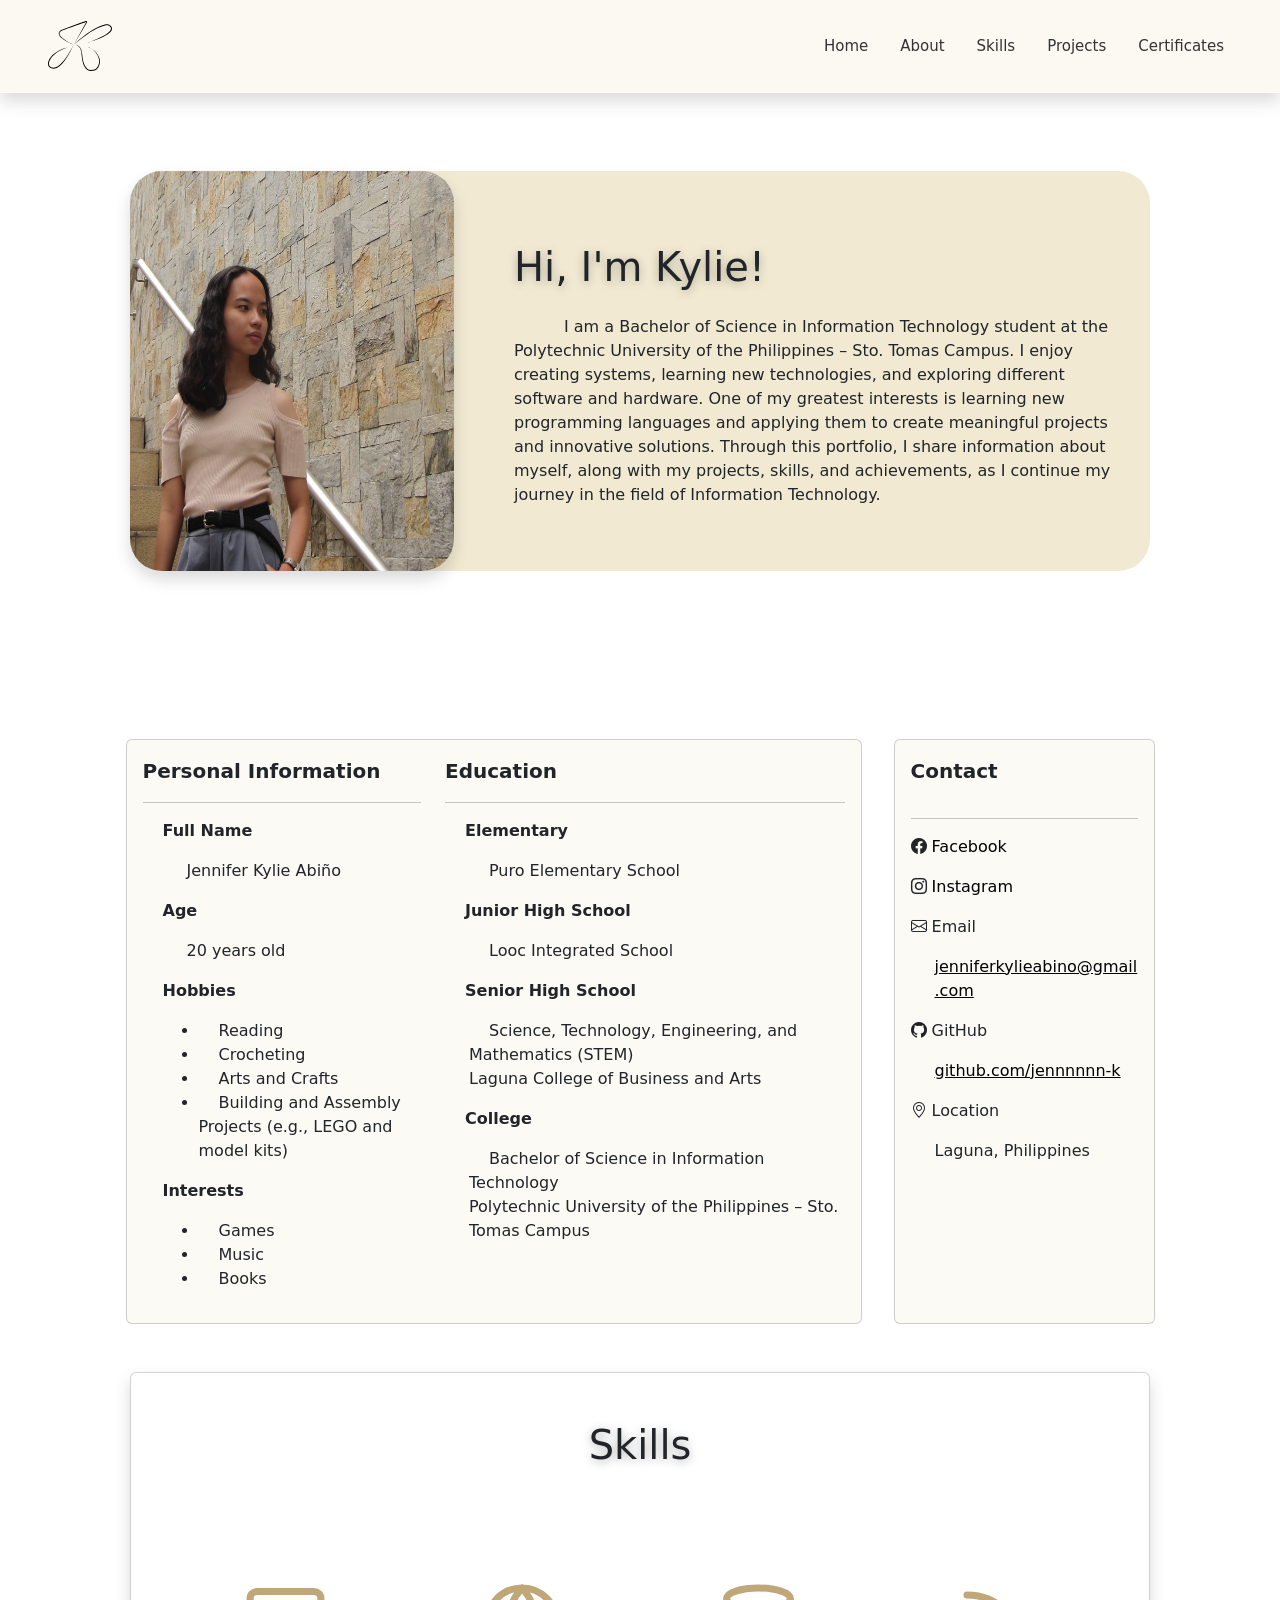
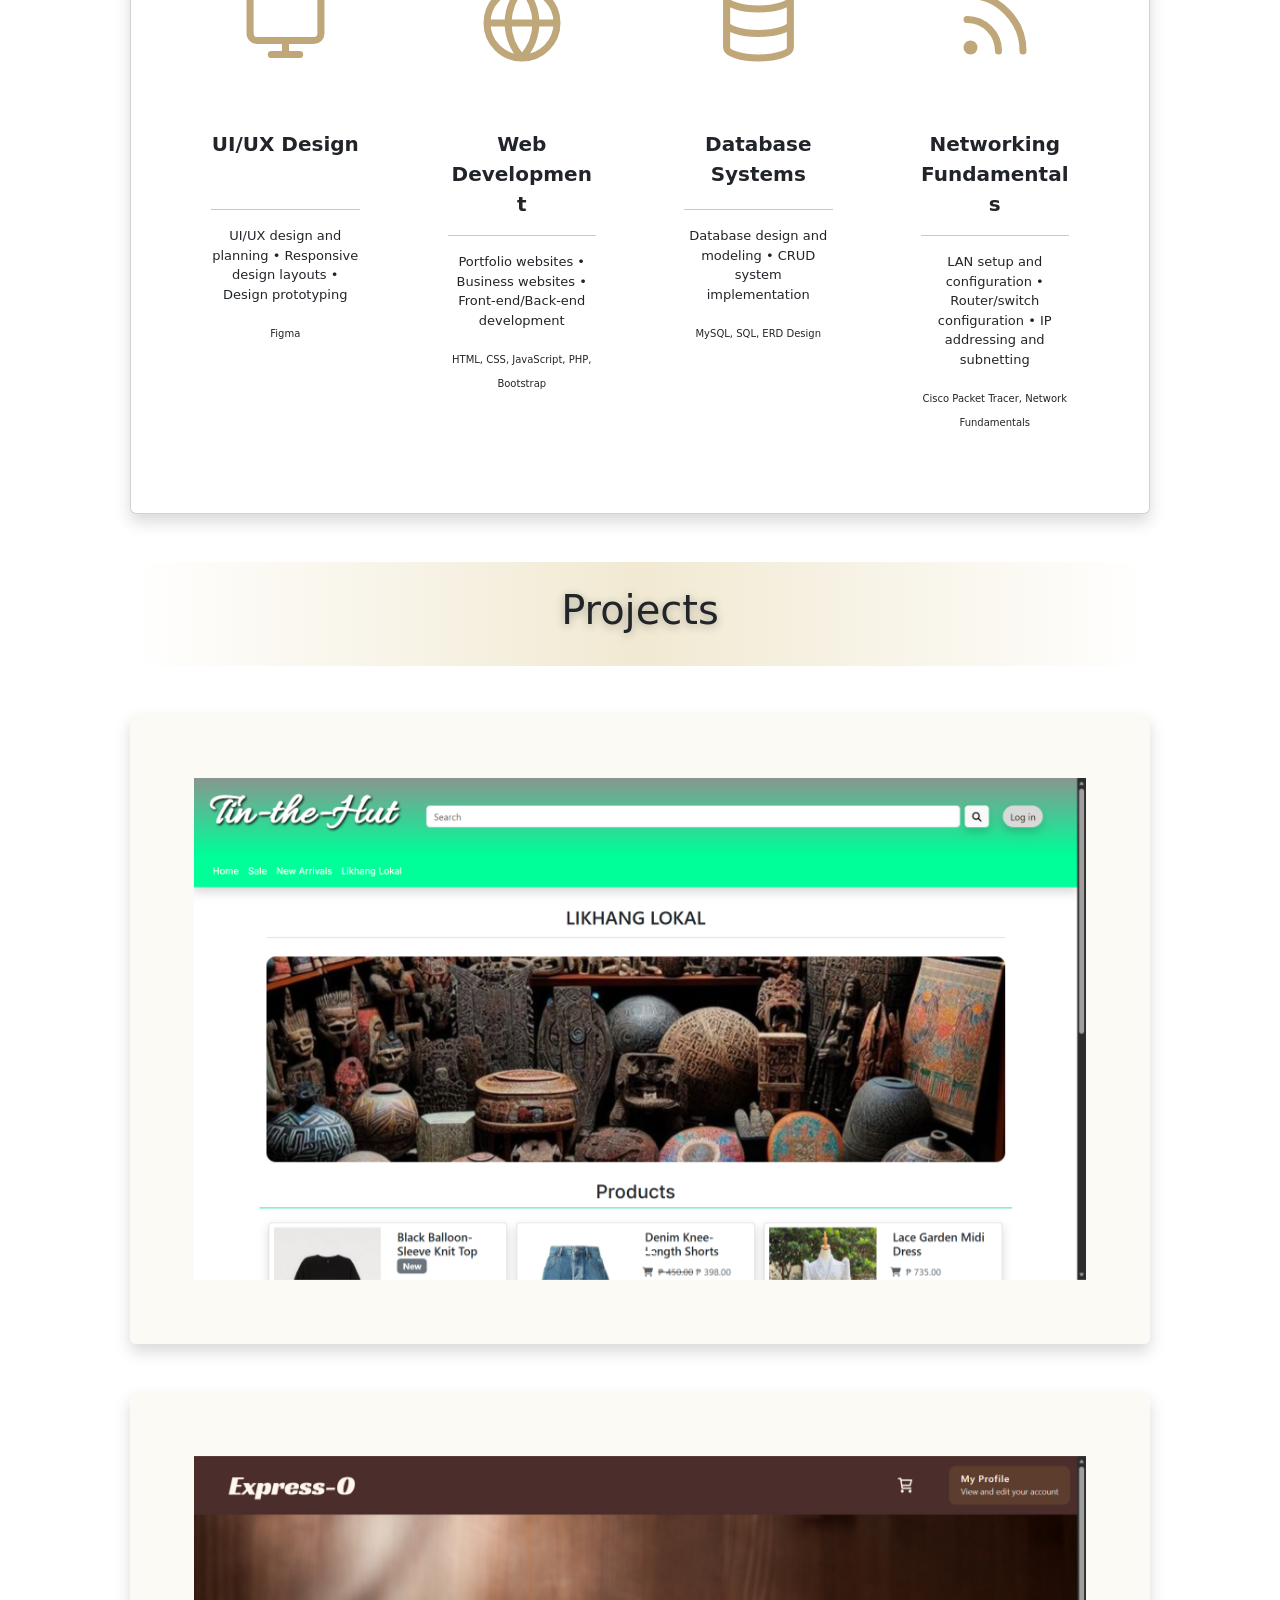
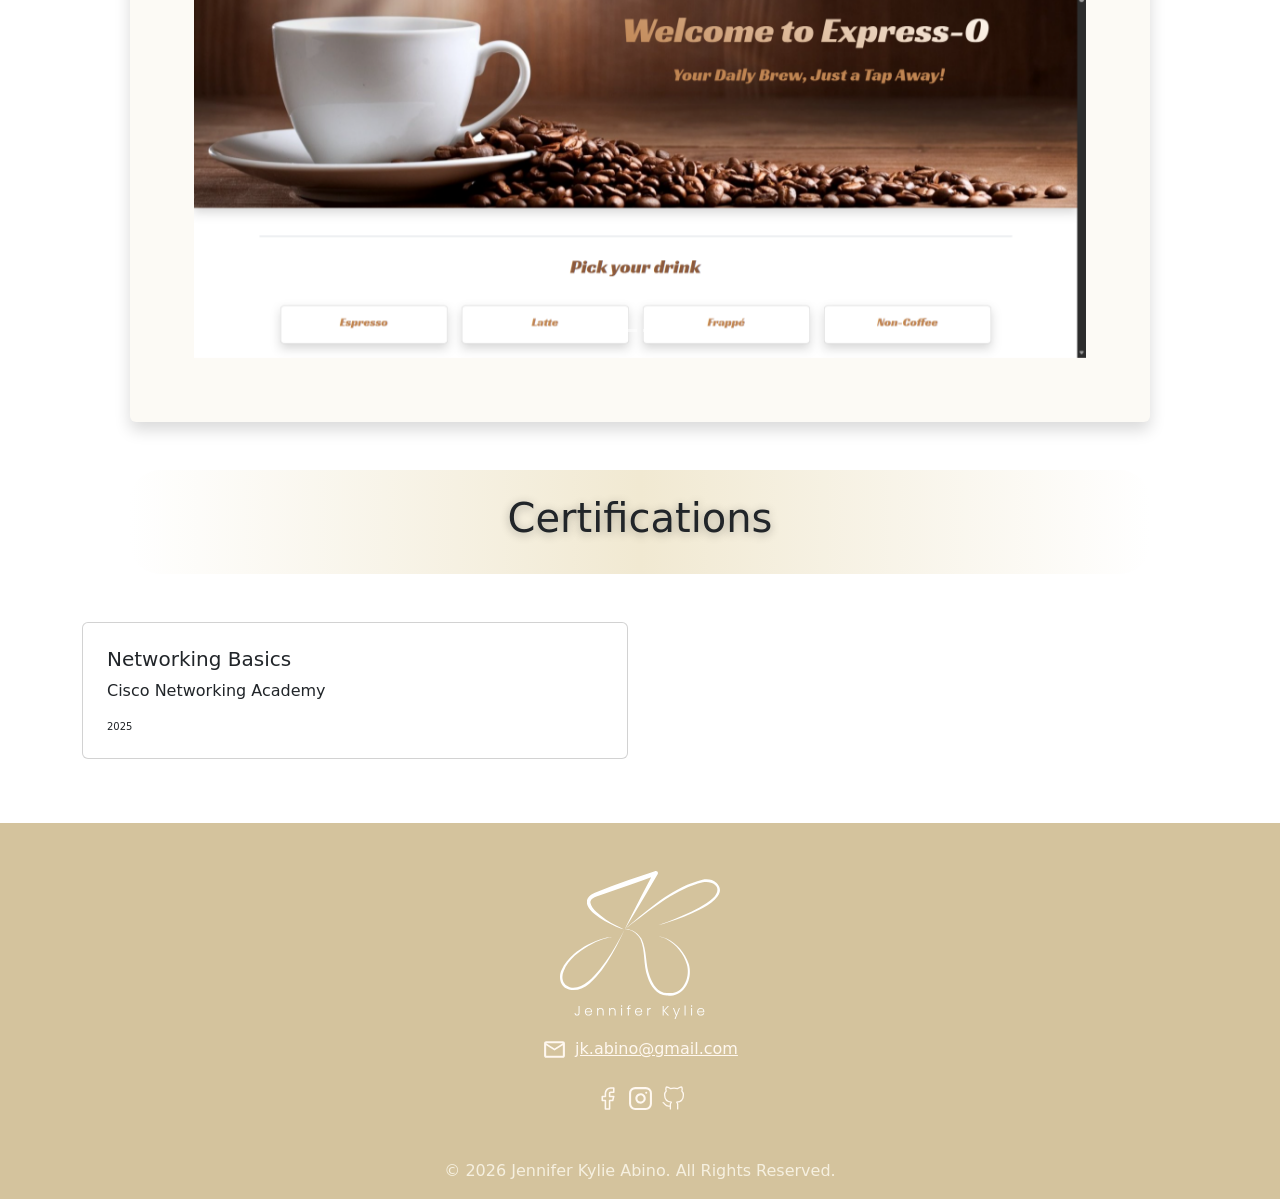
==== index.html @ 33fd0bed "^^" ====
<!DOCTYPE html>
<html lang="en">

<head>
    <meta charset="UTF-8">
    <title>Jennifer Abiño | Portfolio</title>
    <link rel="icon" type="image/svg+xml" href="asset/logo/logo_white.svg">
    <link href="https://cdn.jsdelivr.net/npm/bootstrap@5.3.8/dist/css/bootstrap.min.css" rel="stylesheet"
        integrity="sha384-sRIl4kxILFvY47J16cr9ZwB07vP4J8+LH7qKQnuqkuIAvNWLzeN8tE5YBujZqJLB" crossorigin="anonymous">
    <link rel="stylesheet" href="https://cdn.jsdelivr.net/npm/bootstrap-icons@1.11.3/font/bootstrap-icons.min.css">
    <link rel="stylesheet" href="css/style.css">
</head>

<body>
    <nav class="navbar navbar-expand-lg shadow sticky-top px-5 py-3 glass-navbar">
        <a class="navbar-brand" href="#">
            <img src="asset/logo/logo_black.svg" alt="Logo" id="logo">
        </a>
        <button class="navbar-toggler" type="button" data-bs-toggle="collapse" data-bs-target="#navbarNav">
            <span class="navbar-toggler-icon"></span>
        </button>
        <div class="collapse navbar-collapse justify-content-end" id="navbarNav">
            <ul class="navbar-nav gap-3">
                <li class="nav-item">
                    <a class="nav-link" href="#home">Home</a>
                </li>
                <li class="nav-item">
                    <a class="nav-link" href="#about">About</a>
                </li>
                <li class="nav-item">
                    <a class="nav-link" href="#skill">Skills</a>
                </li>
                <li class="nav-item">
                    <a class="nav-link" href="#project">Projects</a>
                </li>
                <li class="nav-item">
                    <a class="nav-link" href="#certs">Certificates</a>
                </li>
            </ul>
        </div>
    </nav>

    <section id="home">
        <div class="container">
            <div class="card rounded-5 mx-5 border-0" id="banner">
                <div class="row">
                    <div class="col-lg-4 col-sm-12">
                        <img src="asset/self_img.JPG" alt="personal_img" class="w-100 h-100 rounded-5 shadow">
                    </div>
                    <div class="col-lg-8 col-sm-12 p-5">
                        <h1 class="my-lg-4">Hi, I'm Kylie!</h1>
                        <p class="mt-sm-3" style="text-indent: 50px;">I am a Bachelor of Science in Information Technology student at
                            the
                            Polytechnic University of the
                            Philippines – Sto. Tomas Campus. I enjoy creating systems, learning new technologies, and
                            exploring different software and hardware. One of my greatest interests is learning new
                            programming languages and applying them to create meaningful projects and innovative
                            solutions.
                            Through this portfolio, I share information about myself, along with my projects, skills,
                            and
                            achievements, as I continue my journey in the field of Information Technology.
                        </p>
                    </div>
                </div>
            </div>
        </div>
    </section>

    <!-- about me -->
    <section id="about">
        <div class="container">
            <div class="row justify-content-center gap-2">
                <div class="col-lg-8">
                    <div class="about_me_card h-100 card p-3">
                        <div class="row">
                            <div class="col-5">
                                <p class="about_me"><strong>Personal Information</strong></p>
                                <hr>
                                <div class="" style="text-indent: 20px;">
                                    <p><strong>Full Name</strong></p>
                                    <p class="info ms-4">Jennifer Kylie Abiño</p>
                                    <p><strong>Age</strong></p>
                                    <p class="info ms-4">20 years old</p>
                                    <p><strong>Hobbies</strong></p>
                                    <ul class="info ms-4">
                                        <li>Reading</li>
                                        <li>Crocheting</li>
                                        <li>Arts and Crafts</li>
                                        <li>Building and Assembly Projects (e.g., LEGO and model kits)</li>
                                    </ul>
                                    <p><strong>Interests</strong></p>
                                    <ul class="info ms-4">
                                        <li>Games</li>
                                        <li>Music</li>
                                        <li>Books</li>
                                    </ul>
                                </div>
                            </div>
                            <div class="col-7">
                                <p class="about_me"><strong>Education</strong></p>
                                <hr>
                                <div class="" style="text-indent: 20px;">
                                    <p><strong>Elementary</strong></p>
                                    <p class="info ms-4">
                                        Puro Elementary School
                                    </p>
                                    <p><strong>Junior High School</strong></p>
                                    <p class="info ms-4">
                                        Looc Integrated School
                                    </p>
                                    <p><strong>Senior High School</strong></p>
                                    <p class="info ms-4">
                                        Science, Technology, Engineering, and Mathematics (STEM)<br>
                                        Laguna College of Business and Arts </p>
                                    <p><strong>College</strong></p>
                                    <p class="info ms-4">
                                        Bachelor of Science in Information Technology<br>
                                        Polytechnic University of the Philippines – Sto. Tomas Campus
                                    </p>
                                </div>
                            </div>
                        </div>
                    </div>
                </div>
                <div class="col-lg-3">
                    <div class="about_me_card h-100 card p-3">
                        <p class="about_me"><strong>Contact</strong></p>
                        <hr>
                        <p><i class="bi bi-facebook"></i>
                            <a href="https://facebook.com/kylie.abino" target="_blank" class="text-decoration-none">
                                Facebook
                            </a>
                        </p>
                        <p><i class="bi bi-instagram"></i>
                            <a href="https://instagram.com/jkylie_a" target="_blank" class="text-decoration-none">
                                Instagram
                            </a>
                        </p>
                        <p><i class="bi bi-envelope"></i> Email</p>
                        <a href="mailto:jenniferkylieabino@gmail.com" target="_blank">
                            <p class="info ms-4">jenniferkylieabino@gmail.com</p>
                        </a>
                        <p><i class="bi bi-github"></i> GitHub</p>
                        <a href="https://github.com/jennnnnn-k" target="_blank">
                            <p class="info ms-4">github.com/jennnnnn-k</p>
                        </a>
                        <p><i class="bi bi-geo-alt"></i> Location</p>
                        <p class="info ms-4">Laguna, Philippines</p>
                    </div>
                </div>
            </div>
        </div>
    </section>

    <!-- skills -->
    <section id="skill">
        <div class="container">
            <div class="card shadow p-5 m-lg-5 my-sm-5">
                <div class="text-center">
                    <h1 class="mb-lg-5 mb-sm-4">Skills</h1>
                </div>
                <div class="row">
                    <div class="col-lg-3 col-sm-6">
                        <div class="skl-card card text-center p-3">
                            <img class="p-5" src="asset/svg/Monitor.svg" alt="service icon">
                            <div class="card-body">
                                <p class="card-title"><strong>UI/UX Design</strong></p>
                                <hr>
                                <p class="card-text">UI/UX design and planning &bull; Responsive design layouts &bull;
                                    Design prototyping</p>
                                <small>Figma</small>
                            </div>
                        </div>
                    </div>
                    <div class="col-lg-3 col-sm-6">
                        <div class="skl-card card text-center p-3">
                            <img class="p-5" src="asset/svg/Globe.svg" alt="service icon">
                            <div class="card-body">
                                <p class="card-title"><strong>Web Development</strong></p>
                                <hr>
                                <p class="card-text">Portfolio websites &bull; Business websites &bull;
                                    Front-end/Back-end development</p>
                                <small>HTML, CSS, JavaScript, PHP, Bootstrap</small>
                            </div>
                        </div>
                    </div>
                    <div class="col-lg-3 col-sm-6">
                        <div class="skl-card card text-center p-3">
                            <img class="p-5" src="asset/svg/Database.svg" alt="service icon">
                            <div class="card-body">
                                <p class="card-title"><strong>Database Systems</strong></p>
                                <hr>
                                <p class="card-text">Database design and modeling &bull; CRUD system implementation</p>
                                <small>MySQL, SQL, ERD Design</small>
                            </div>
                        </div>
                    </div>
                    <div class="col-lg-3 col-sm-6">
                        <div class="skl-card card text-center p-3">
                            <img class="p-5" src="asset/svg/Rss.svg" alt="service icon">
                            <div class="card-body">
                                <p class="card-title"><strong>Networking Fundamentals</strong></p>
                                <hr>
                                <p class="card-text">LAN setup and configuration &bull; Router/switch configuration
                                    &bull; IP addressing and subnetting</p>
                                <small>Cisco Packet Tracer, Network Fundamentals</small>
                            </div>
                        </div>
                    </div>
                </div>
            </div>
        </div>
    </section>

    <!-- projects -->
    <section id="project">
        <div class="container mb-3">
            <div class="section_title card rounded-5 mx-5 mb-5 py-4 border-0">
                <h1 class="text-center">
                    Projects
                </h1>
            </div>

            <!-- Tin-the-Hut -->
            <div class="projectCarousel border-0 shadow card p-lg-3 m-lg-5 m-sm-3">
                <div id="tinTheHutCarousel" class="carousel slide m-5">
                    <div class="carousel-indicators">
                        <button type="button" data-bs-target="#tinTheHutCarousel" data-bs-slide-to="0" class="active"
                            aria-current="true" aria-label="Slide 1"></button>
                    </div>
                    <div class="carousel-inner">
                        <div class="carousel-item active">
                            <img src="asset/project_ss/Tin-the-Hut/Homepage.png" class="d-block w-100"
                                alt="Tin-the-Hut">
                            <div class="carousel-caption d-none d-md-block">
                                <h5>Tin-the-Hut</h5>
                                <p>Homepage</p>
                            </div>
                        </div>
                    </div>
                </div>
            </div>

            <!-- Express-O -->
            <div class="projectCarousel border-0 shadow card p-lg-3 m-lg-5 m-sm-3">
                <div id="expressOCarousel" class="carousel slide m-5">
                    <div class="carousel-indicators">
                        <button type="button" data-bs-target="#expressOCarousel" data-bs-slide-to="0" class="active"
                            aria-current="true" aria-label="Slide 1"></button>
                        <button type="button" data-bs-target="#expressOCarousel" data-bs-slide-to="1"
                            aria-label="Slide 2"></button>
                        <button type="button" data-bs-target="#expressOCarousel" data-bs-slide-to="2"
                            aria-label="Slide 3"></button>
                        <button type="button" data-bs-target="#expressOCarousel" data-bs-slide-to="3"
                            aria-label="Slide 4"></button>
                        <button type="button" data-bs-target="#expressOCarousel" data-bs-slide-to="4"
                            aria-label="Slide 5"></button>
                        <button type="button" data-bs-target="#expressOCarousel" data-bs-slide-to="5"
                            aria-label="Slide 6"></button>
                    </div>
                    <div class="carousel-inner">
                        <div class="carousel-item active">
                            <img src="asset/project_ss/Express-O/Homepage.png" class="d-block w-100" alt="Tin-the-Hut">
                            <div class="carousel-caption d-none d-md-block">
                                <h5>Express-O</h5>
                                <p>Homepage</p>
                            </div>
                        </div>
                        <div class="carousel-item" id="ordering_page">
                            <img src="asset/project_ss/Express-O/Ordering Page.png" class="d-block w-100"
                                alt="Tin-the-Hut">
                            <div class="carousel-caption d-none d-md-block">
                                <h5>Express-O</h5>
                                <p>Ordering Page</p>
                            </div>
                        </div>
                        <div class="carousel-item">
                            <img src="asset/project_ss/Express-O/Check out Page.png" class="d-block w-100"
                                alt="Tin-the-Hut">
                            <div class="carousel-caption d-none d-md-block">
                                <h5>Express-O</h5>
                                <p>Check-out Page</p>
                            </div>
                        </div>
                        <div class="carousel-item">
                            <img src="asset/project_ss/Express-O/Order Confirmation.png" class="d-block w-100"
                                alt="Tin-the-Hut">
                            <div class="carousel-caption d-none d-md-block">
                                <h5>Express-O</h5>
                                <p>Order Confirmation Page</p>
                            </div>
                        </div>
                        <div class="carousel-item">
                            <img src="asset/project_ss/Express-O/Cart Page.png" class="d-block w-100" alt="Tin-the-Hut">
                            <div class="carousel-caption d-none d-md-block">
                                <h5>Express-O</h5>
                                <p>Cart Page</p>
                            </div>
                        </div>
                        <div class="carousel-item">
                            <img src="asset/project_ss/Express-O/Log-in Page.png" class="d-block w-100"
                                alt="Tin-the-Hut">
                            <div class="carousel-caption d-none d-md-block">
                                <h5>Express-O</h5>
                                <p>Log-in Page</p>
                            </div>
                        </div>
                    </div>
                    <button class="carousel-control-prev" type="button" data-bs-target="#expressOCarousel"
                        data-bs-slide="prev">
                        <span class="carousel-control-prev-icon" aria-hidden="true"></span>
                        <span class="visually-hidden">Previous</span>
                    </button>
                    <button class="carousel-control-next" type="button" data-bs-target="#expressOCarousel"
                        data-bs-slide="next">
                        <span class="carousel-control-next-icon" aria-hidden="true"></span>
                        <span class="visually-hidden">Next</span>
                    </button>
                </div>
            </div>
        </div>
    </section>

    <section id="cert">
        <div class="container">
            <div class="section_title card rounded-5 mx-5 mb-5 py-4 border-0">
                <h1 class="text-center">Certifications</h1>
            </div>
            <div class="row">
                <div class="col-lg-6 col-sm-12 mb-3">
                    <div class="card p-4 h-100">
                        <h5>Networking Basics</h5>
                        <p>Cisco Networking Academy</p>
                        <small>2025</small>
                    </div>
                </div>
            </div>
        </div>
    </section>

    <!-- footer -->
    <div class="container-fluid pt-5 mt-5" id="footer">
        <div class="d-flex flex-column align-items-center">
            <img src="asset/logo/logo_with_name_white.svg" alt="logo" id="logo_f">
            <div class="d-flex align-items-center mt-3">
                <a href="mailto:jk.abino@gmail.com" target="_blank" style="color: #FFF8F0;">
                    <img src="asset/svg/mail.svg" alt="mail" class="svg me-2">
                </a>
                <a href="mailto:jk.abino@gmail.com" target="_blank" style="color: #FFF8F0;">
                    <span>jk.abino@gmail.com</span>
                </a>
            </div>
            <div class="d-flex align-items-center mt-4 gap-2">
                <a href="https://www.facebook.com/kylie.abino" target="_blank">
                    <img src="asset/svg/Facebook.svg" alt="facebook" class="svg">
                </a>
                <a href="https://www.instagram.com/jkylie_a/" target="_blank">
                    <img src="asset/svg/Instagram.svg" alt="instagram" class="svg">
                </a>
                <a href="https://github.com/jennnnnn-k" target="_blank">
                    <img src="asset/svg/Github.svg" alt="" class="svg">
                </a>
            </div>
            <p class="mt-5" id="credit">© 2026 Jennifer Kylie Abino. All Rights Reserved.</p>
        </div>
    </div>

    <script src="https://cdn.jsdelivr.net/npm/bootstrap@5.3.8/dist/js/bootstrap.bundle.min.js"
        integrity="sha384-FKyoEForCGlyvwx9Hj09JcYn3nv7wiPVlz7YYwJrWVcXK/BmnVDxM+D2scQbITxI"
        crossorigin="anonymous"></script>
</body>

</html>
---- css/style.css ----
/* #FAF6EB → #F6F0E0 → #F1E9D2 → #E4D8B7 → #D4C39D → #BFA77A */
html {
    scroll-behavior: smooth;
}

.nav-link {
    color: #333;
    font-size: clamp(10px, 2.5vw, 15px);
    transition: 0.3s;
}

.nav-link:hover {
    color: #000;
}

#logo {
    height: clamp(30px, 10vw, 50px);
}

.glass-navbar {
    background: rgba(250, 246, 235, 0.6);
    backdrop-filter: blur(12px);
    -webkit-backdrop-filter: blur(12px);
    /* Safari support */
    border-bottom: 1px solid rgba(255, 255, 255, 0.3);
    transition: 0.3s ease;
}

#banner {
    background-color: #f1e9d2;
    margin-top: 7%;
    margin-bottom: 15%;
}

h1 {
    text-shadow: 0 2px 10px rgba(0, 0, 0, 0.3);
}

.skl-card {
    transition: ease 0.3s;
    height: 100%;
    border: 0;
}

.skl-card:hover {
    transform: translateY(-5px);
    box-shadow: 0 8px 20px rgba(0, 0, 0, 0.15);
    border: #BFA77A solid 2px;
}

.card-title {
    font-size: clamp(10px, 3vw, 20px);
    min-height: 4rem;
}

.card-text {
    font-size: clamp(10px, 5vw, 13px);
    min-height: 4rem;
}

small {
    font-size: clamp(7px, 4vw, 10px);
}

.section_title {
    background-image: linear-gradient(to right, white, #f1e9d2, white);
    /* background-color: #f1e9d2; */
}

.carousel-caption {
    z-index: 2;
}

.carousel-item {
    position: relative;
}

.carousel-item::after {
    content: "";
    position: absolute;
    inset: 0;

    background: linear-gradient(to top,
            rgba(0, 0, 0, 0.85) 0%,
            rgba(0, 0, 0, 0.4) 40%,
            rgba(0, 0, 0, 0) 100%);

    pointer-events: none;
}

.carousel-caption,
.carousel-control-prev,
.carousel-control-next,
.carousel-item::after {
    opacity: 0;
    transition: opacity 0.3s ease;
}

#tinTheHutCarousel:hover .carousel-caption,
#tinTheHutCarousel:hover .carousel-item::after {
    opacity: 1;
}

#expressOCarousel:hover .carousel-caption,
#expressOCarousel:hover .carousel-control-prev,
#expressOCarousel:hover .carousel-control-next,
#expressOCarousel:hover .carousel-item::after {
    opacity: 1;
}

.projectCarousel {
    background-color: #fcfaf5;
}

.about_me {
    font-size: clamp(10px, 2vw, 20px);
}

.about_me_card {
    height: 100%;
    background-color: #fcfaf5;
}

a {
    color: black;
}

#footer {
    background-color: #D4C39D;
}

#logo_f {
    height: clamp(100px, 20vw, 150px);
}

#svg_mail {
    height: clamp(10px, 3vw, 30px);
}

.svg {
    height: clamp(10px, 3vw, 25px);
}

#credit {
    color: #F6F0E0;
}
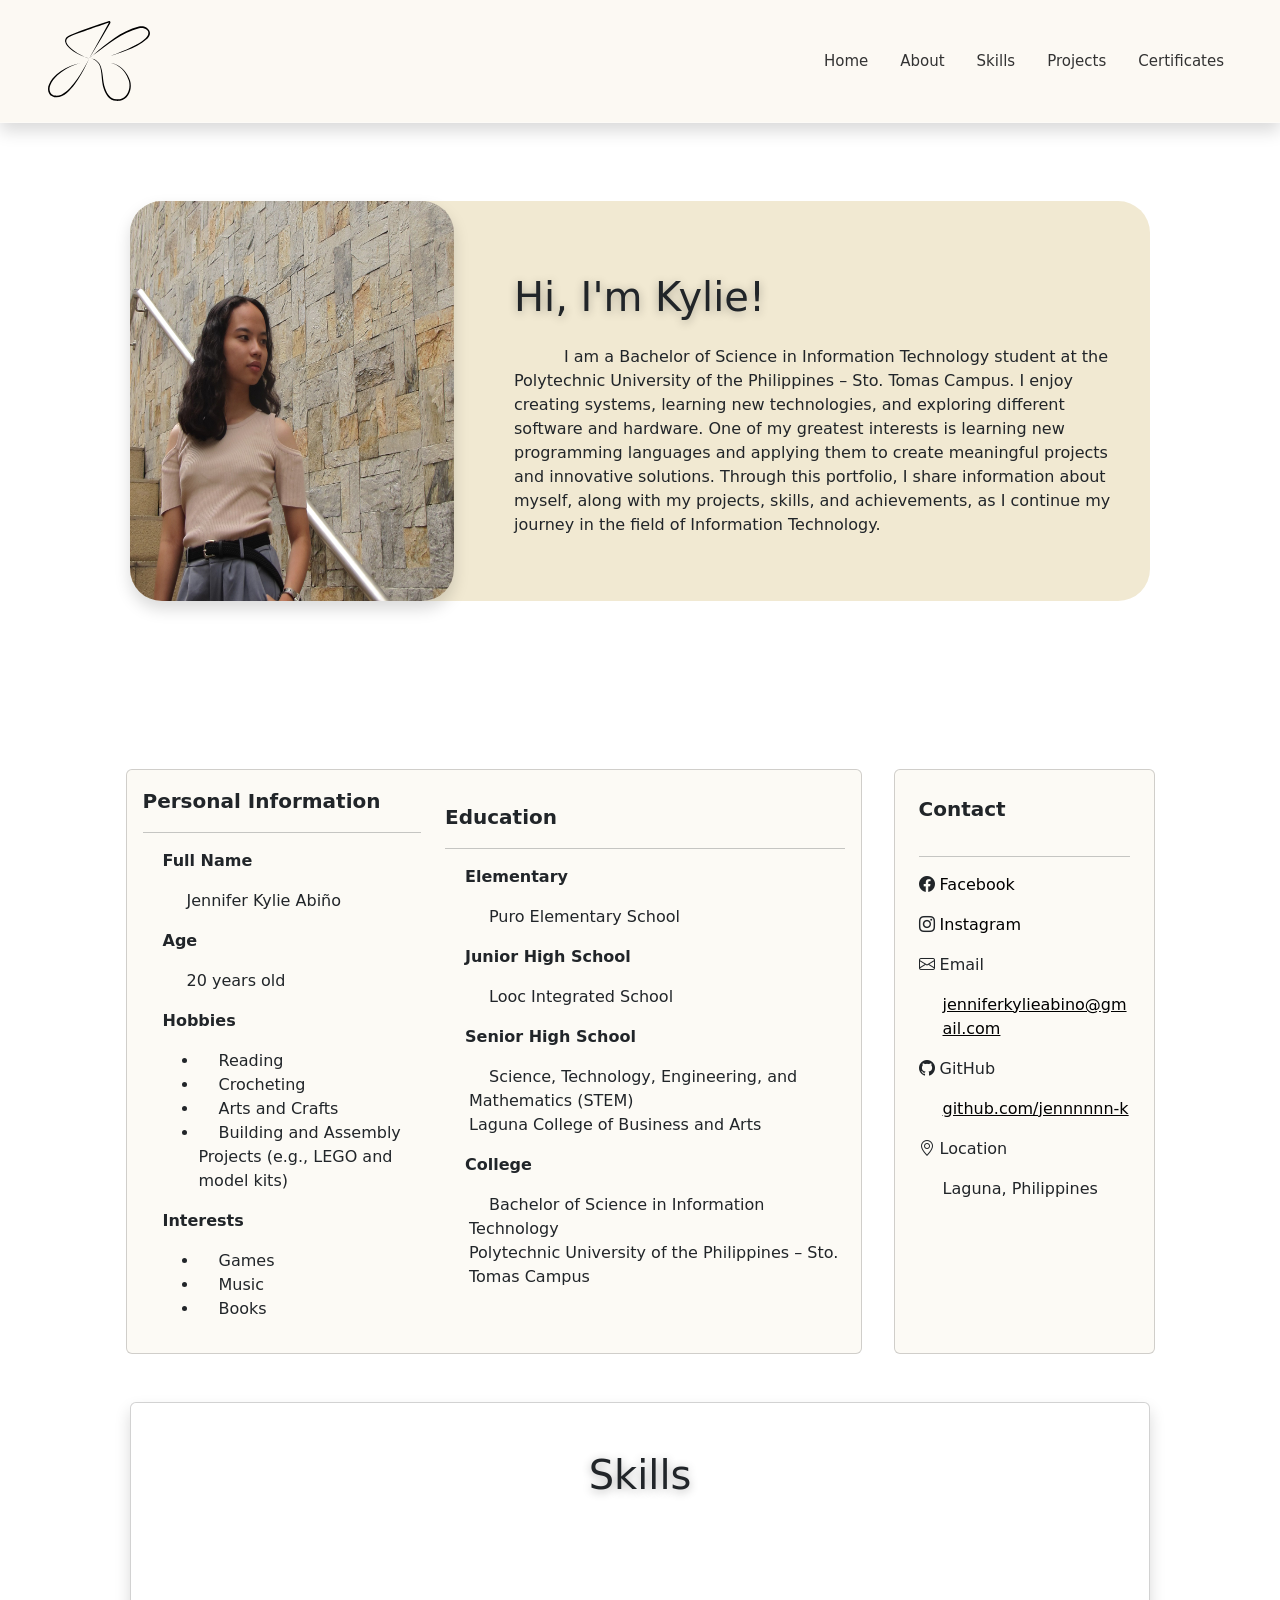
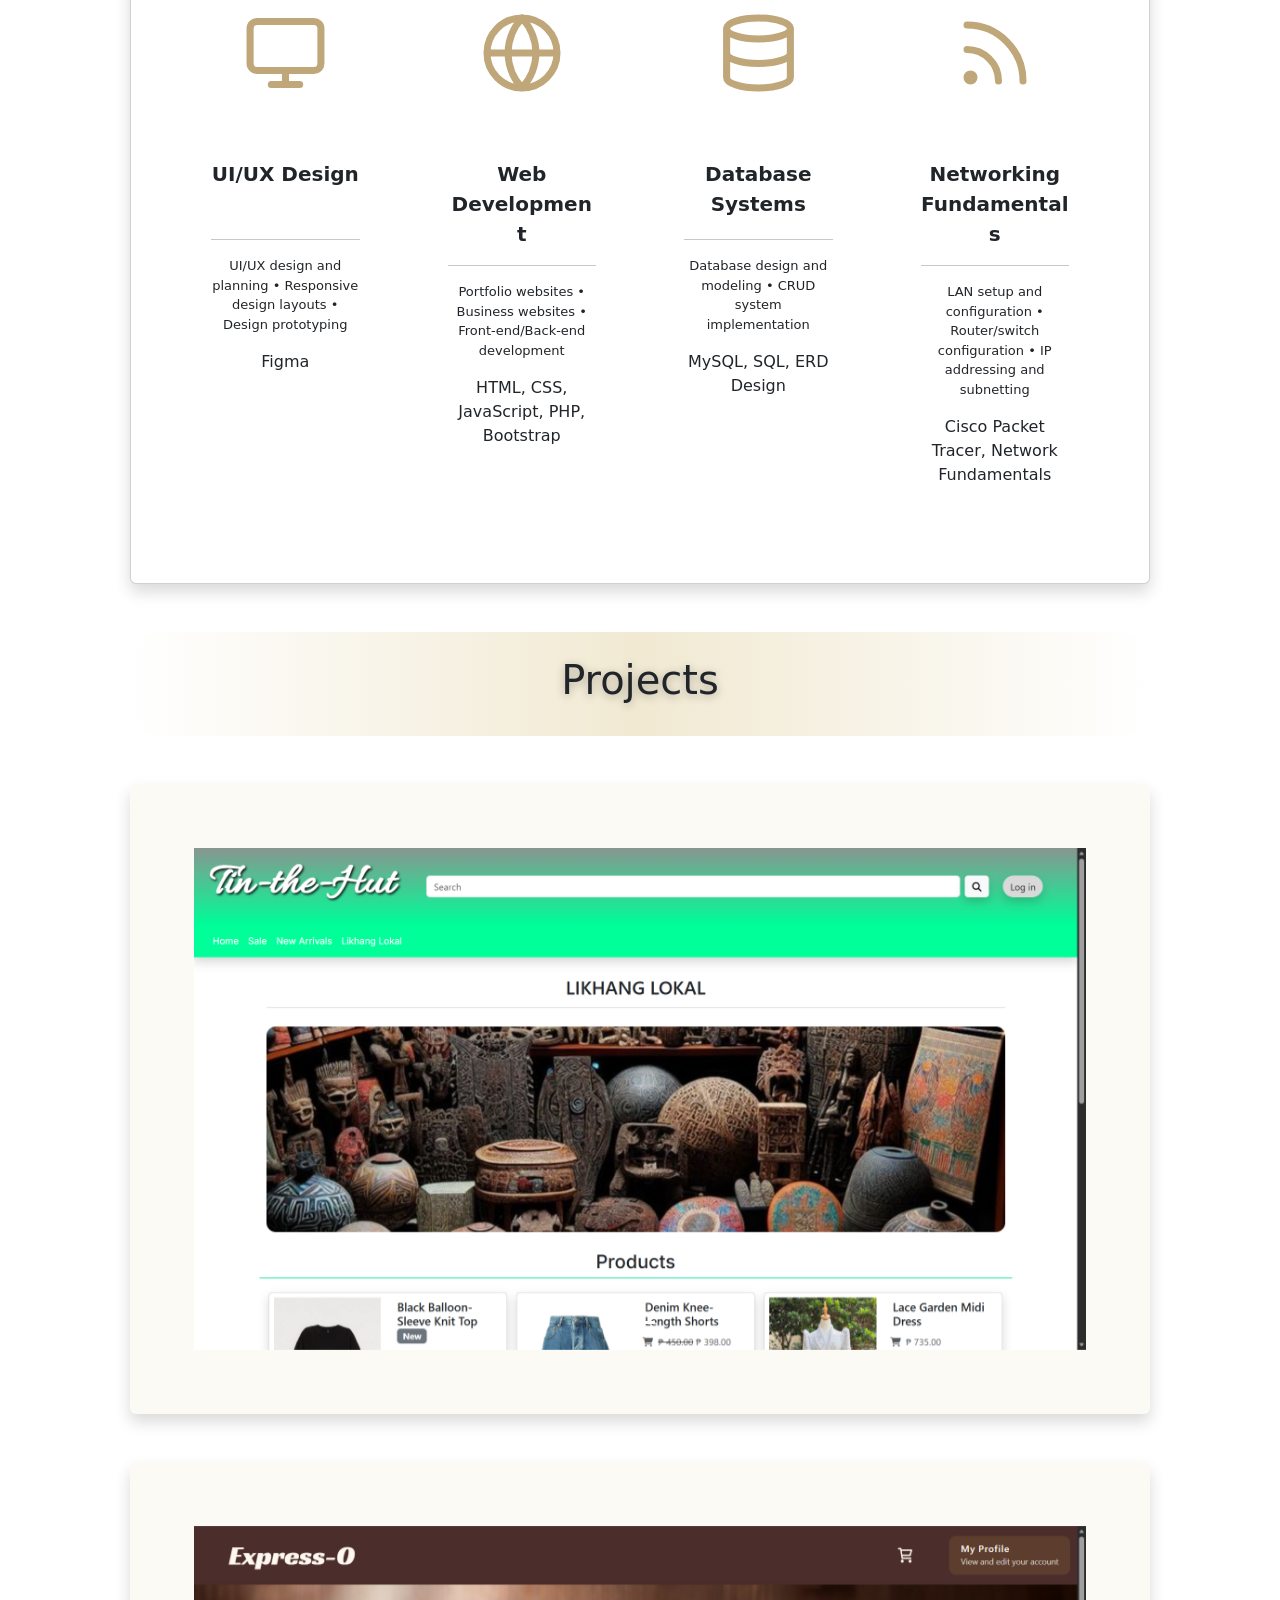
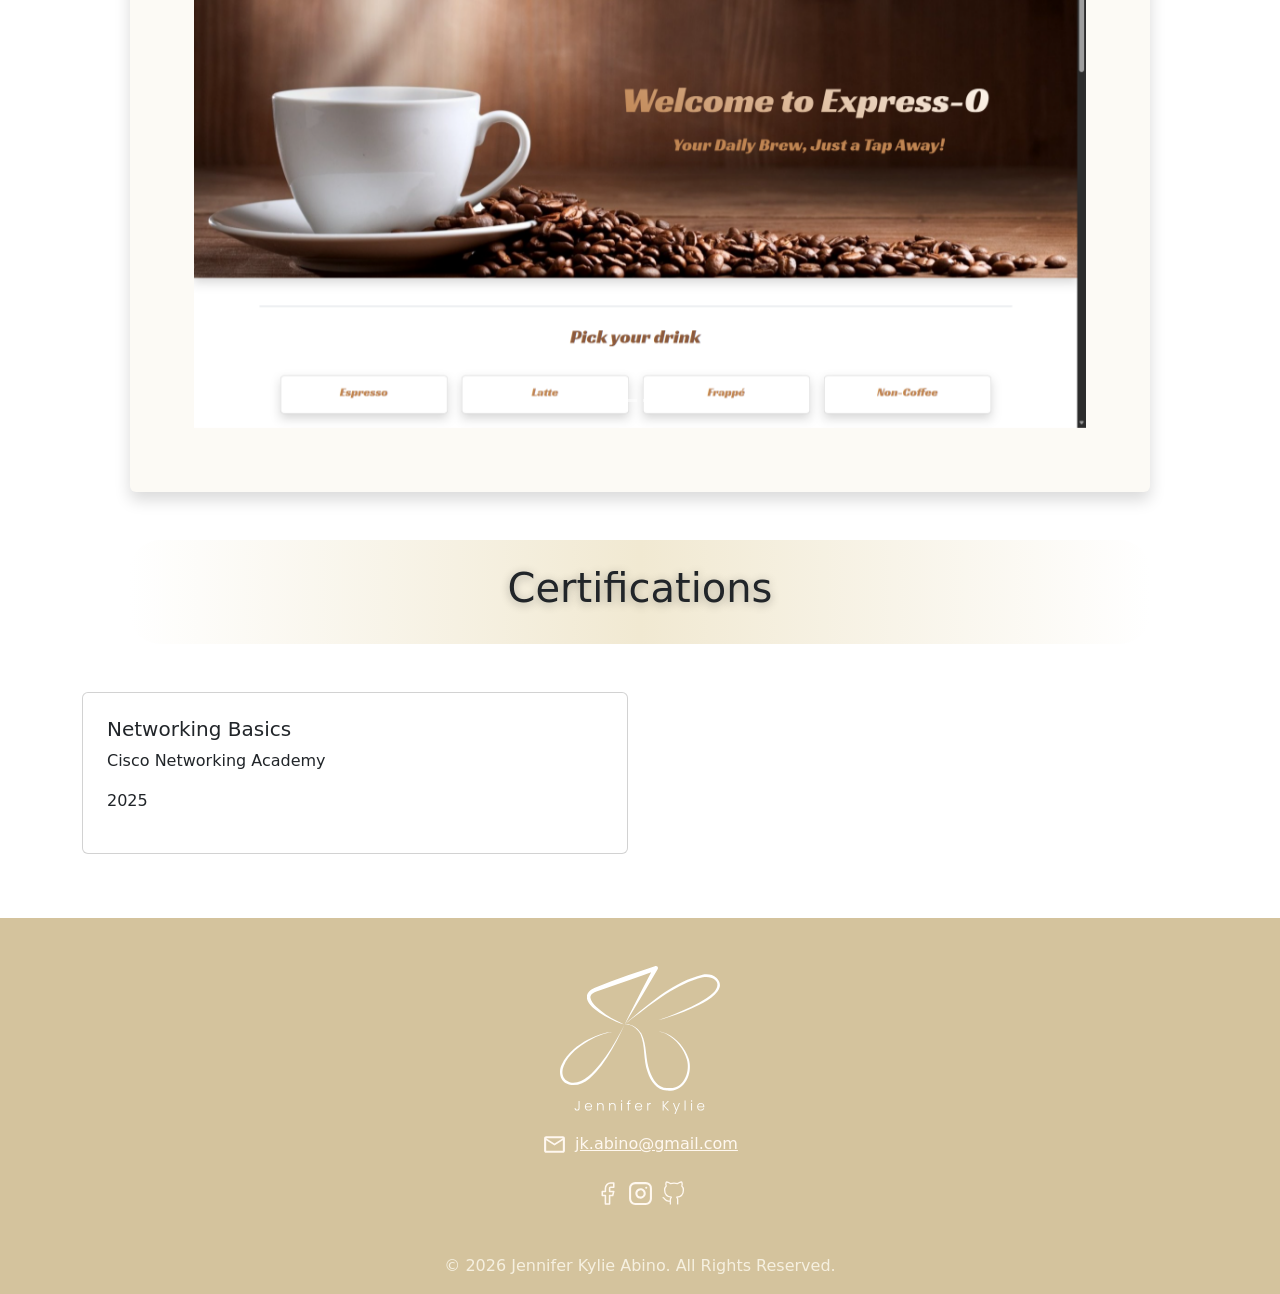
==== commit 29f00330: "^^" ====
--- a/index.html
+++ b/index.html
@@ -42,14 +42,15 @@
 
     <section id="home">
         <div class="container">
-            <div class="card rounded-5 mx-5 border-0" id="banner">
+            <div class="card rounded-5 mx-lg-5 border-0" id="banner">
                 <div class="row">
                     <div class="col-lg-4 col-sm-12">
                         <img src="asset/self_img.JPG" alt="personal_img" class="w-100 h-100 rounded-5 shadow">
                     </div>
                     <div class="col-lg-8 col-sm-12 p-5">
-                        <h1 class="my-lg-4">Hi, I'm Kylie!</h1>
-                        <p class="mt-sm-3" style="text-indent: 50px;">I am a Bachelor of Science in Information Technology student at
+                        <h1 class="my-lg-4" id="greetings">Hi, I'm Kylie!</h1>
+                        <p class="mt-sm-3" id="summary" style="text-indent: 50px;">I am a Bachelor of Science in Information
+                            Technology student at
                             the
                             Polytechnic University of the
                             Philippines – Sto. Tomas Campus. I enjoy creating systems, learning new technologies, and
@@ -73,22 +74,22 @@
                 <div class="col-lg-8">
                     <div class="about_me_card h-100 card p-3">
                         <div class="row">
-                            <div class="col-5">
+                            <div class="col-lg-5 col-sm-12">
                                 <p class="about_me"><strong>Personal Information</strong></p>
                                 <hr>
                                 <div class="" style="text-indent: 20px;">
-                                    <p><strong>Full Name</strong></p>
+                                    <p class="info-title"><strong>Full Name</strong></p>
                                     <p class="info ms-4">Jennifer Kylie Abiño</p>
-                                    <p><strong>Age</strong></p>
+                                    <p class="info-title"><strong>Age</strong></p>
                                     <p class="info ms-4">20 years old</p>
-                                    <p><strong>Hobbies</strong></p>
+                                    <p class="info-title"><strong>Hobbies</strong></p>
                                     <ul class="info ms-4">
                                         <li>Reading</li>
                                         <li>Crocheting</li>
                                         <li>Arts and Crafts</li>
                                         <li>Building and Assembly Projects (e.g., LEGO and model kits)</li>
                                     </ul>
-                                    <p><strong>Interests</strong></p>
+                                    <p class="info-title"><strong>Interests</strong></p>
                                     <ul class="info ms-4">
                                         <li>Games</li>
                                         <li>Music</li>
@@ -96,23 +97,23 @@
                                     </ul>
                                 </div>
                             </div>
-                            <div class="col-7">
+                            <div class="col-lg-7 col-sm-12 mt-sm-3">
                                 <p class="about_me"><strong>Education</strong></p>
                                 <hr>
                                 <div class="" style="text-indent: 20px;">
-                                    <p><strong>Elementary</strong></p>
+                                    <p class="info-title"><strong>Elementary</strong></p>
                                     <p class="info ms-4">
                                         Puro Elementary School
                                     </p>
-                                    <p><strong>Junior High School</strong></p>
+                                    <p class="info-title"><strong>Junior High School</strong></p>
                                     <p class="info ms-4">
                                         Looc Integrated School
                                     </p>
-                                    <p><strong>Senior High School</strong></p>
+                                    <p class="info-title"><strong>Senior High School</strong></p>
                                     <p class="info ms-4">
                                         Science, Technology, Engineering, and Mathematics (STEM)<br>
                                         Laguna College of Business and Arts </p>
-                                    <p><strong>College</strong></p>
+                                    <p class="info-title"><strong>College</strong></p>
                                     <p class="info ms-4">
                                         Bachelor of Science in Information Technology<br>
                                         Polytechnic University of the Philippines – Sto. Tomas Campus
@@ -123,28 +124,28 @@
                     </div>
                 </div>
                 <div class="col-lg-3">
-                    <div class="about_me_card h-100 card p-3">
+                    <div class="about_me_card h-100 card p-4">
                         <p class="about_me"><strong>Contact</strong></p>
                         <hr>
                         <p><i class="bi bi-facebook"></i>
-                            <a href="https://facebook.com/kylie.abino" target="_blank" class="text-decoration-none">
+                            <a href="https://facebook.com/kylie.abino" target="_blank" class="text-decoration-none info">
                                 Facebook
                             </a>
                         </p>
                         <p><i class="bi bi-instagram"></i>
-                            <a href="https://instagram.com/jkylie_a" target="_blank" class="text-decoration-none">
+                            <a href="https://instagram.com/jkylie_a" target="_blank" class="text-decoration-none info">
                                 Instagram
                             </a>
                         </p>
-                        <p><i class="bi bi-envelope"></i> Email</p>
+                        <p class="info-title"><i class="bi bi-envelope"></i> Email</p>
                         <a href="mailto:jenniferkylieabino@gmail.com" target="_blank">
                             <p class="info ms-4">jenniferkylieabino@gmail.com</p>
                         </a>
-                        <p><i class="bi bi-github"></i> GitHub</p>
+                        <p class="info-title"><i class="bi bi-github"></i> GitHub</p>
                         <a href="https://github.com/jennnnnn-k" target="_blank">
                             <p class="info ms-4">github.com/jennnnnn-k</p>
                         </a>
-                        <p><i class="bi bi-geo-alt"></i> Location</p>
+                        <p class="info-title"><i class="bi bi-geo-alt"></i> Location</p>
                         <p class="info ms-4">Laguna, Philippines</p>
                     </div>
                 </div>
@@ -168,7 +169,7 @@
                                 <hr>
                                 <p class="card-text">UI/UX design and planning &bull; Responsive design layouts &bull;
                                     Design prototyping</p>
-                                <small>Figma</small>
+                                <p class="equip">Figma</p>
                             </div>
                         </div>
                     </div>
@@ -180,7 +181,7 @@
                                 <hr>
                                 <p class="card-text">Portfolio websites &bull; Business websites &bull;
                                     Front-end/Back-end development</p>
-                                <small>HTML, CSS, JavaScript, PHP, Bootstrap</small>
+                                <p class="equip">HTML, CSS, JavaScript, PHP, Bootstrap</p>
                             </div>
                         </div>
                     </div>
@@ -191,7 +192,7 @@
                                 <p class="card-title"><strong>Database Systems</strong></p>
                                 <hr>
                                 <p class="card-text">Database design and modeling &bull; CRUD system implementation</p>
-                                <small>MySQL, SQL, ERD Design</small>
+                                <p class="equip">MySQL, SQL, ERD Design</p>
                             </div>
                         </div>
                     </div>
@@ -203,7 +204,7 @@
                                 <hr>
                                 <p class="card-text">LAN setup and configuration &bull; Router/switch configuration
                                     &bull; IP addressing and subnetting</p>
-                                <small>Cisco Packet Tracer, Network Fundamentals</small>
+                                <p class="equip">Cisco Packet Tracer, Network Fundamentals</p>
                             </div>
                         </div>
                     </div>
@@ -331,7 +332,7 @@
                     <div class="card p-4 h-100">
                         <h5>Networking Basics</h5>
                         <p>Cisco Networking Academy</p>
-                        <small>2025</small>
+                        <p>2025</p>
                     </div>
                 </div>
             </div>
--- a/css/style.css
+++ b/css/style.css
@@ -5,7 +5,7 @@
 
 .nav-link {
     color: #333;
-    font-size: clamp(10px, 2.5vw, 15px);
+    font-size: 15px;
     transition: 0.3s;
 }
 
@@ -14,14 +14,13 @@
 }
 
 #logo {
-    height: clamp(30px, 10vw, 50px);
+    height: 80px;
 }
 
 .glass-navbar {
     background: rgba(250, 246, 235, 0.6);
     backdrop-filter: blur(12px);
     -webkit-backdrop-filter: blur(12px);
-    /* Safari support */
     border-bottom: 1px solid rgba(255, 255, 255, 0.3);
     transition: 0.3s ease;
 }
@@ -49,17 +48,17 @@
 }
 
 .card-title {
-    font-size: clamp(10px, 3vw, 20px);
+    font-size: clamp(15px, 7vw, 20px);
     min-height: 4rem;
 }
 
 .card-text {
-    font-size: clamp(10px, 5vw, 13px);
+    font-size: 13px;
     min-height: 4rem;
 }
 
-small {
-    font-size: clamp(7px, 4vw, 10px);
+.eqiup {
+    font-size: 10px;
 }
 
 .section_title {
@@ -113,7 +112,7 @@
 }
 
 .about_me {
-    font-size: clamp(10px, 2vw, 20px);
+    font-size: clamp(15px, 3vw, 20px);
 }
 
 .about_me_card {
@@ -143,4 +142,34 @@
 
 #credit {
     color: #F6F0E0;
+}
+
+@media (max-width: 991px) {
+    .nav-link {
+        font-size: 20px;
+    }
+
+    #greetings {
+        font-size: 50px;
+    }
+
+    #summary {
+        font-size: 25px;
+    }
+
+    .about_me {
+        font-size: 25px;
+    }
+
+    .info-title {
+        font-size: 20px;
+    }
+
+    .info {
+        font-size: 20px;
+    }
+
+    .card-text {
+        font-size: 15px;
+    }
 }
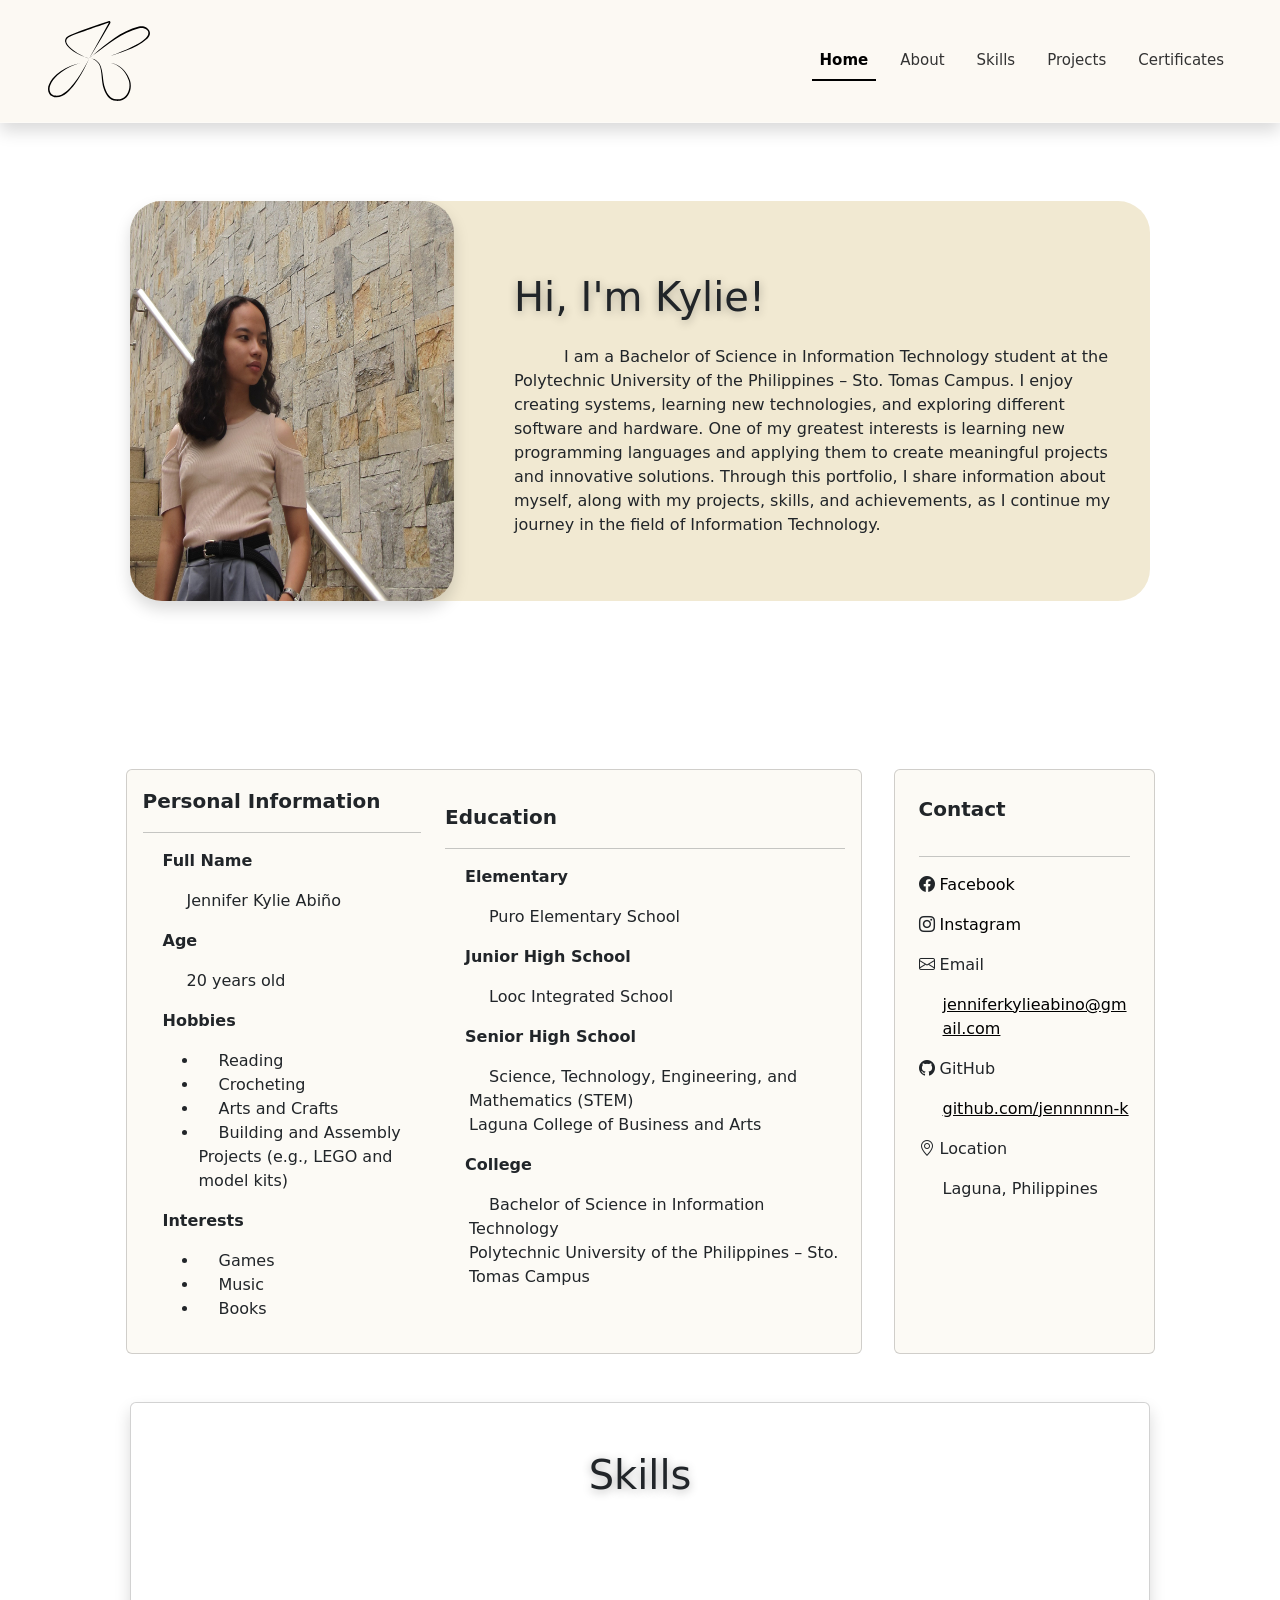
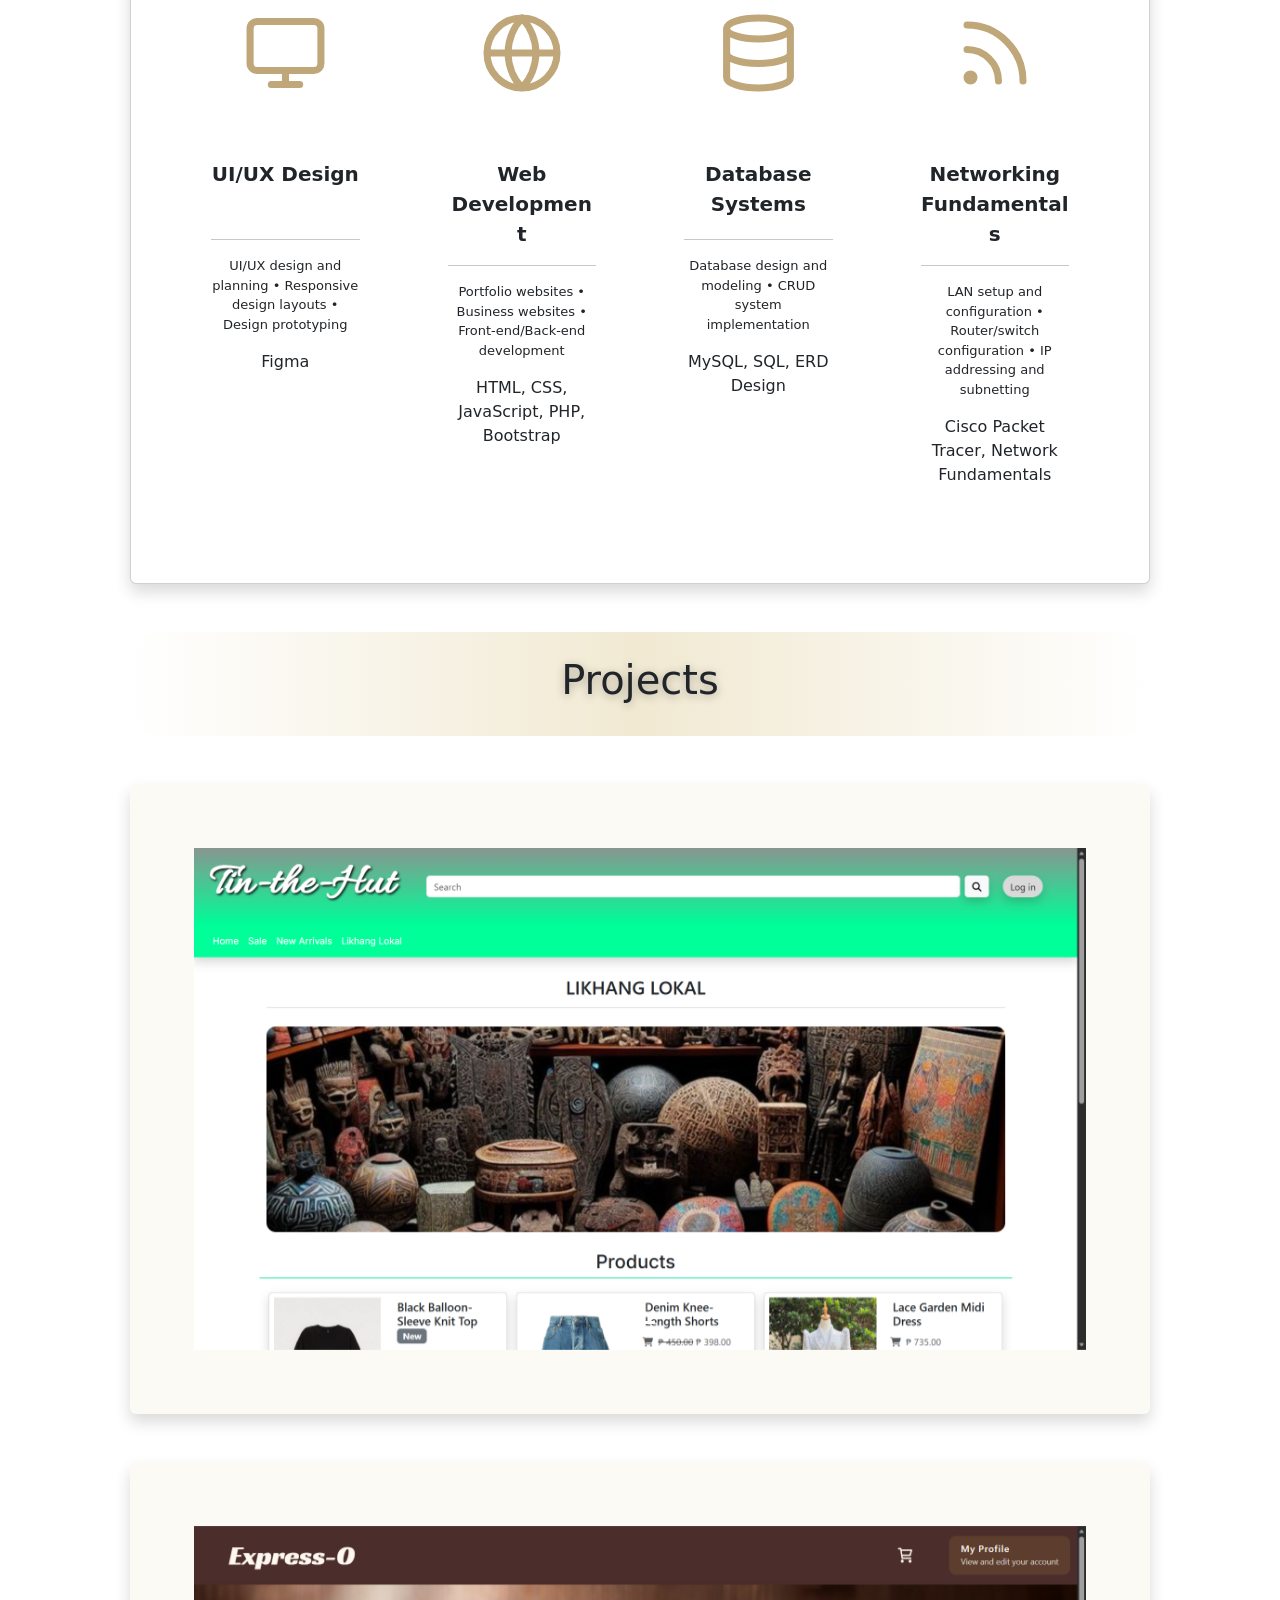
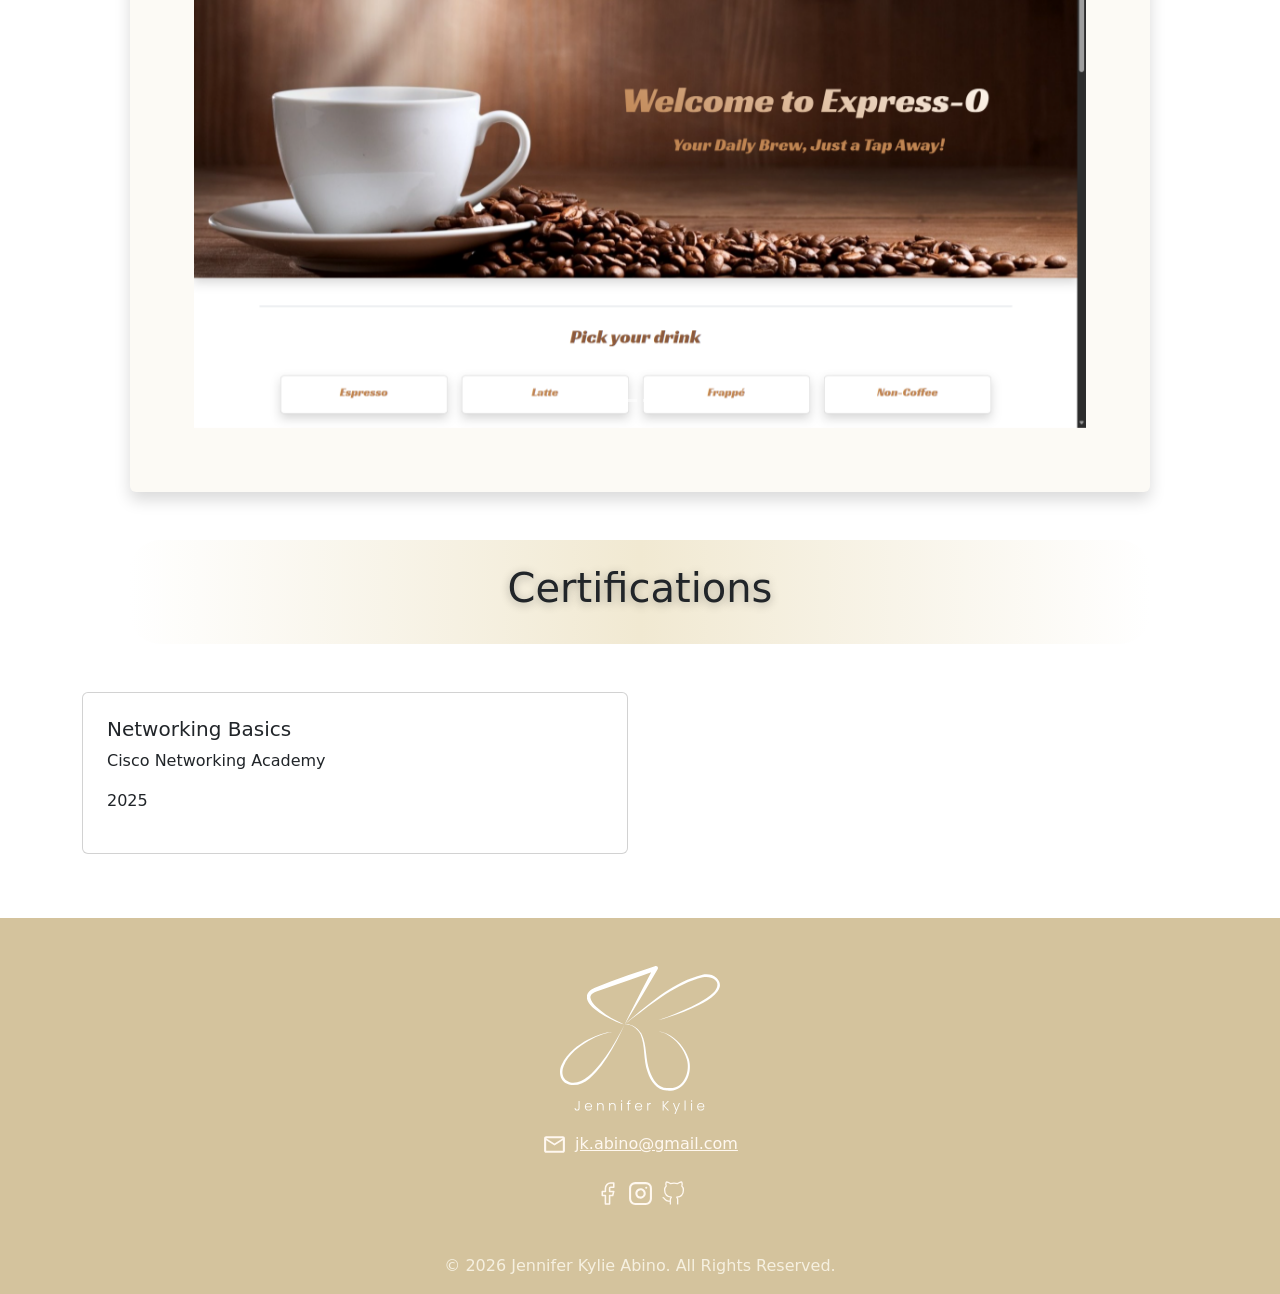
==== commit 2106d1d4: "final adjustments" ====
--- a/index.html
+++ b/index.html
@@ -11,7 +11,7 @@
     <link rel="stylesheet" href="css/style.css">
 </head>
 
-<body>
+<body data-bs-spy="scroll" data-bs-target=".navbar" data-bs-offset="100" tabindex="0">
     <nav class="navbar navbar-expand-lg shadow sticky-top px-5 py-3 glass-navbar">
         <a class="navbar-brand" href="#">
             <img src="asset/logo/logo_black.svg" alt="Logo" id="logo">
@@ -34,7 +34,7 @@
                     <a class="nav-link" href="#project">Projects</a>
                 </li>
                 <li class="nav-item">
-                    <a class="nav-link" href="#certs">Certificates</a>
+                    <a class="nav-link" href="#certificates">Certificates</a>
                 </li>
             </ul>
         </div>
@@ -49,7 +49,8 @@
                     </div>
                     <div class="col-lg-8 col-sm-12 p-5">
                         <h1 class="my-lg-4" id="greetings">Hi, I'm Kylie!</h1>
-                        <p class="mt-sm-3" id="summary" style="text-indent: 50px;">I am a Bachelor of Science in Information
+                        <p class="mt-sm-3" id="summary" style="text-indent: 50px;">I am a Bachelor of Science in
+                            Information
                             Technology student at
                             the
                             Polytechnic University of the
@@ -128,7 +129,8 @@
                         <p class="about_me"><strong>Contact</strong></p>
                         <hr>
                         <p><i class="bi bi-facebook"></i>
-                            <a href="https://facebook.com/kylie.abino" target="_blank" class="text-decoration-none info">
+                            <a href="https://facebook.com/kylie.abino" target="_blank"
+                                class="text-decoration-none info">
                                 Facebook
                             </a>
                         </p>
@@ -322,7 +324,7 @@
         </div>
     </section>
 
-    <section id="cert">
+    <section id="certificates">
         <div class="container">
             <div class="section_title card rounded-5 mx-5 mb-5 py-4 border-0">
                 <h1 class="text-center">Certifications</h1>
@@ -369,6 +371,6 @@
     <script src="https://cdn.jsdelivr.net/npm/bootstrap@5.3.8/dist/js/bootstrap.bundle.min.js"
         integrity="sha384-FKyoEForCGlyvwx9Hj09JcYn3nv7wiPVlz7YYwJrWVcXK/BmnVDxM+D2scQbITxI"
         crossorigin="anonymous"></script>
-</body>
+    </body>
 
 </html>
--- a/css/style.css
+++ b/css/style.css
@@ -1,6 +1,15 @@
 /* #FAF6EB → #F6F0E0 → #F1E9D2 → #E4D8B7 → #D4C39D → #BFA77A */
+* {
+    transition: 0.5s ease;
+}
+
 html {
     scroll-behavior: smooth;
+    transition: 0.5 ease;
+}
+
+section {
+    scroll-margin-top: 150px;
 }
 
 .nav-link {
@@ -11,6 +20,13 @@
 
 .nav-link:hover {
     color: #000;
+    font-weight: bold;
+}
+
+.nav-link.active {
+    color: #000 !important;
+    font-weight: bold;
+    border-bottom: 2px solid #000;
 }
 
 #logo {
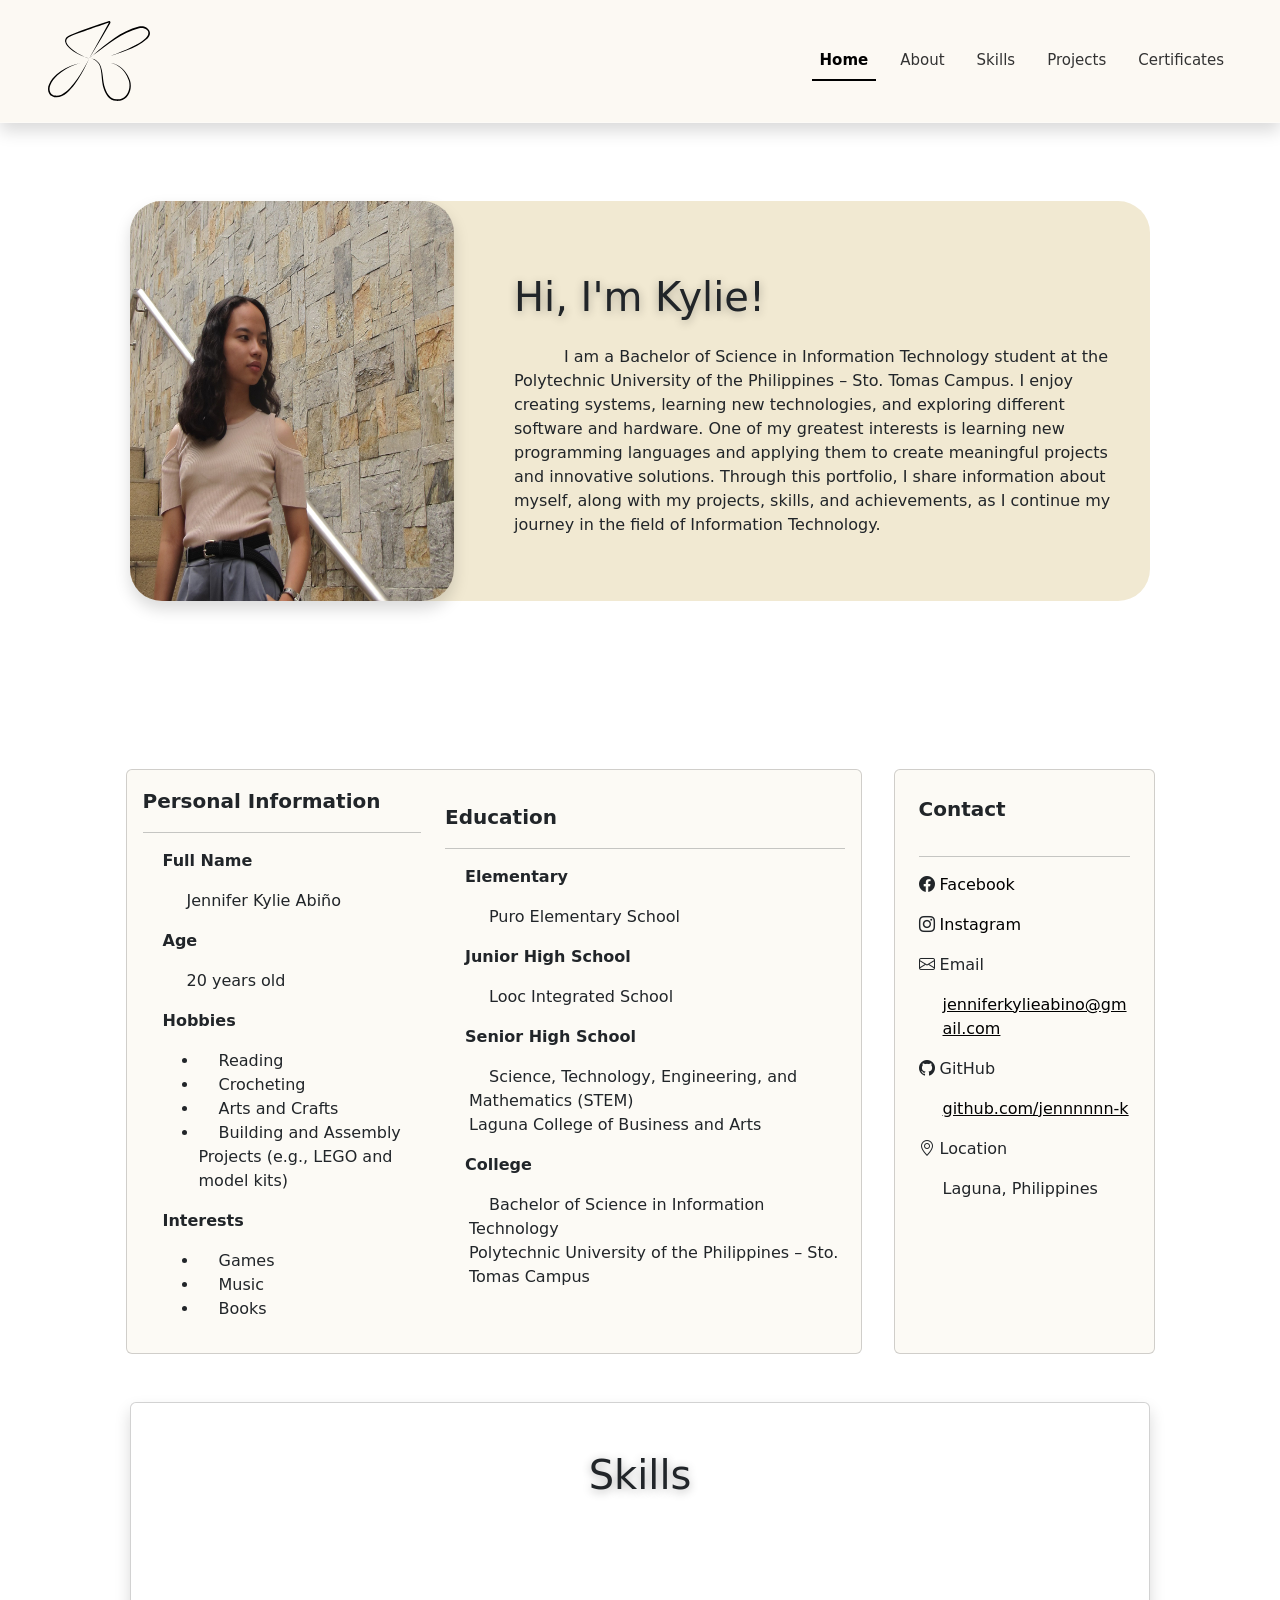
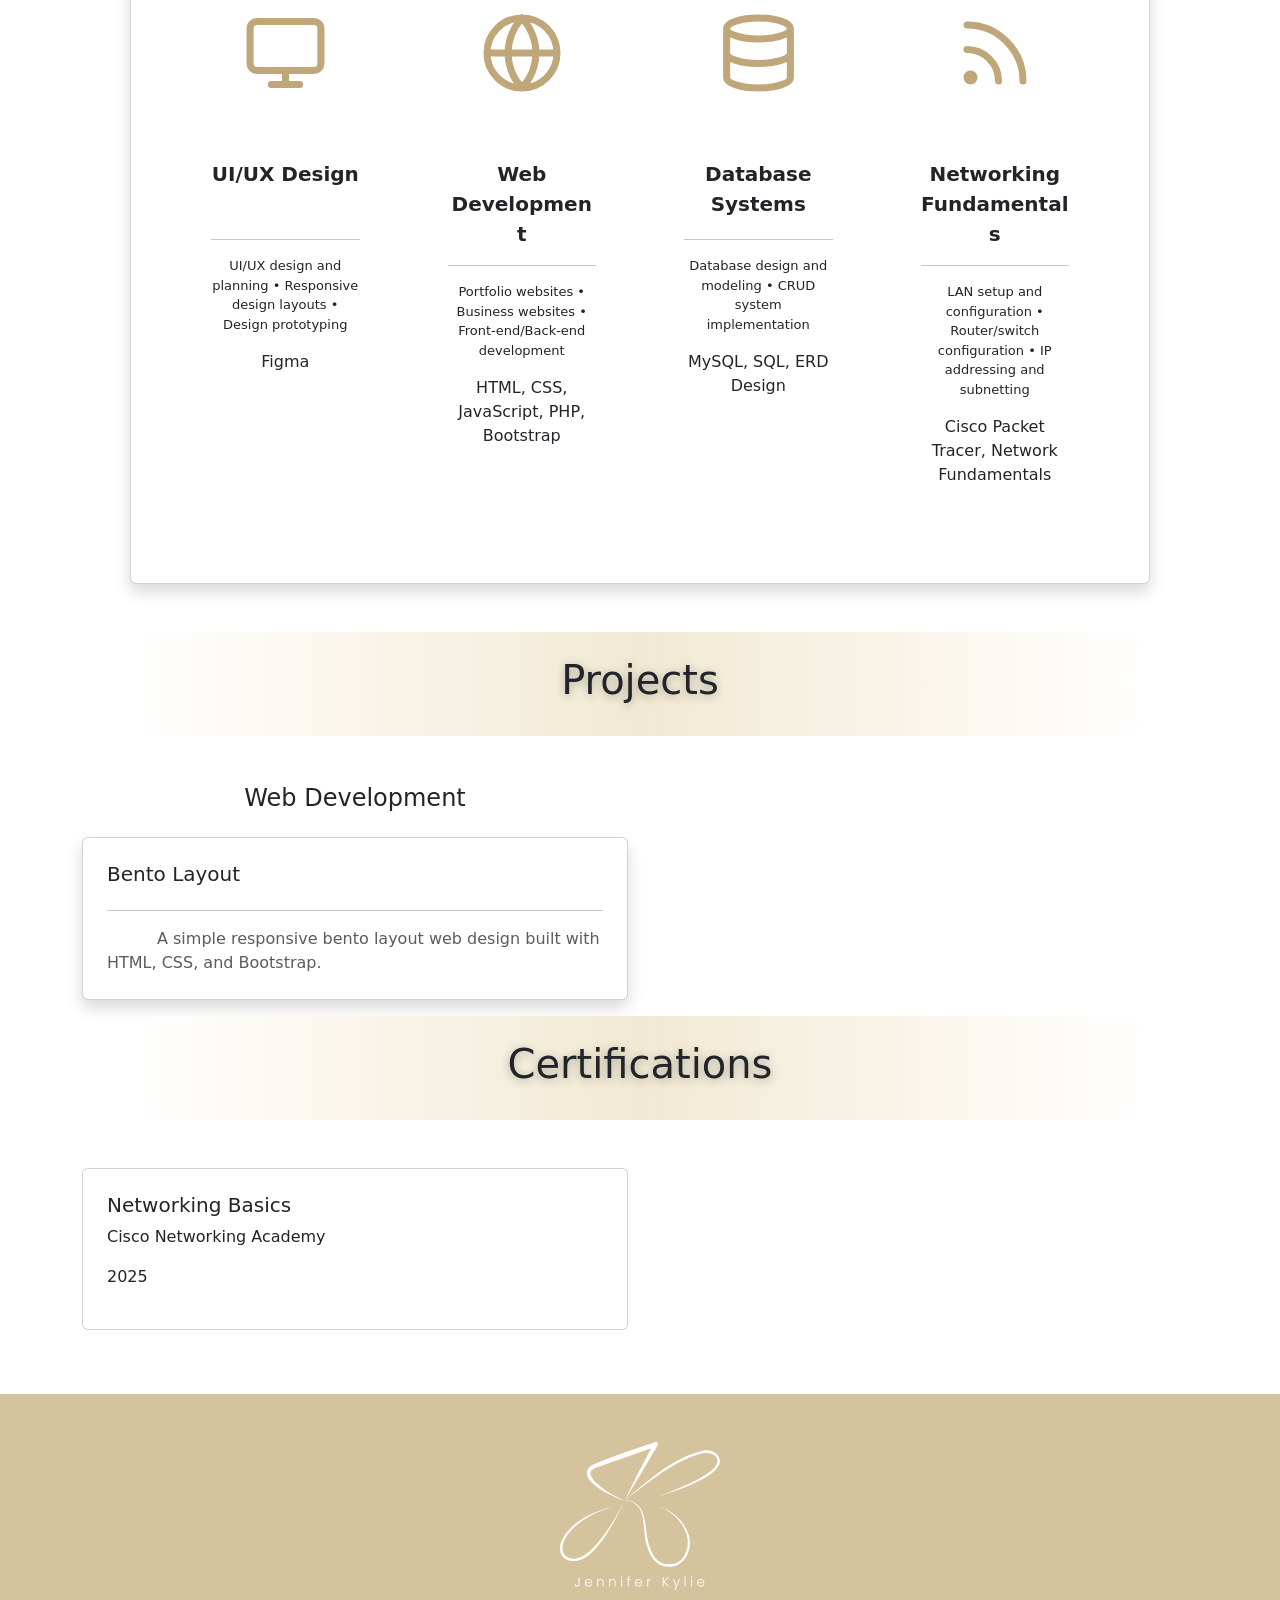
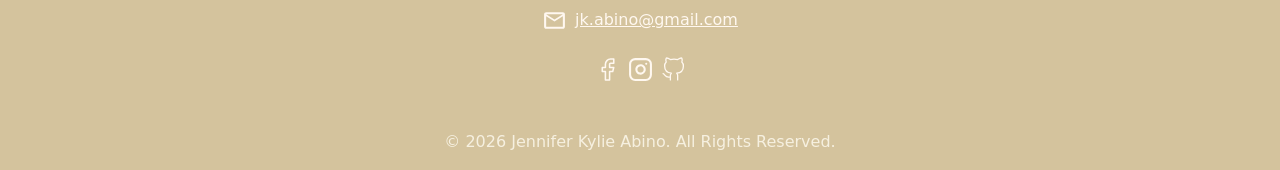
==== commit ec6cd65c: "Updated 'Projects' section" ====
--- a/index.html
+++ b/index.html
@@ -224,8 +224,22 @@
                 </h1>
             </div>
 
-            <!-- Tin-the-Hut -->
-            <div class="projectCarousel border-0 shadow card p-lg-3 m-lg-5 m-sm-3">
+            <div class="row">
+                <div class="col-lg-6 col-sm-12">
+                    <div class="h4 text-center mb-4">Web Development</div>
+                    <a href="https://jennnnnn-k.github.io/Web-Development/bento_layout/" target="_blank" class="text-decoration-none">
+                        <div class="card shadow p-4">
+                            <div class="h5">Bento Layout</div>
+                            <hr>
+                            <div class="text-muted" style="text-indent: 50px;">A simple responsive bento layout web
+                                design
+                                built with HTML, CSS, and Bootstrap.</div>
+                        </div>
+                    </a>
+                </div>
+            </div>
+
+            <!-- <div class="projectCarousel border-0 shadow card p-lg-3 m-lg-5 m-sm-3">
                 <div id="tinTheHutCarousel" class="carousel slide m-5">
                     <div class="carousel-indicators">
                         <button type="button" data-bs-target="#tinTheHutCarousel" data-bs-slide-to="0" class="active"
@@ -244,7 +258,6 @@
                 </div>
             </div>
 
-            <!-- Express-O -->
             <div class="projectCarousel border-0 shadow card p-lg-3 m-lg-5 m-sm-3">
                 <div id="expressOCarousel" class="carousel slide m-5">
                     <div class="carousel-indicators">
@@ -320,7 +333,7 @@
                         <span class="visually-hidden">Next</span>
                     </button>
                 </div>
-            </div>
+            </div> -->
         </div>
     </section>
 
@@ -371,6 +384,6 @@
     <script src="https://cdn.jsdelivr.net/npm/bootstrap@5.3.8/dist/js/bootstrap.bundle.min.js"
         integrity="sha384-FKyoEForCGlyvwx9Hj09JcYn3nv7wiPVlz7YYwJrWVcXK/BmnVDxM+D2scQbITxI"
         crossorigin="anonymous"></script>
-    </body>
+</body>
 
 </html>
--- a/css/style.css
+++ b/css/style.css
@@ -79,7 +79,6 @@
 
 .section_title {
     background-image: linear-gradient(to right, white, #f1e9d2, white);
-    /* background-color: #f1e9d2; */
 }
 
 .carousel-caption {
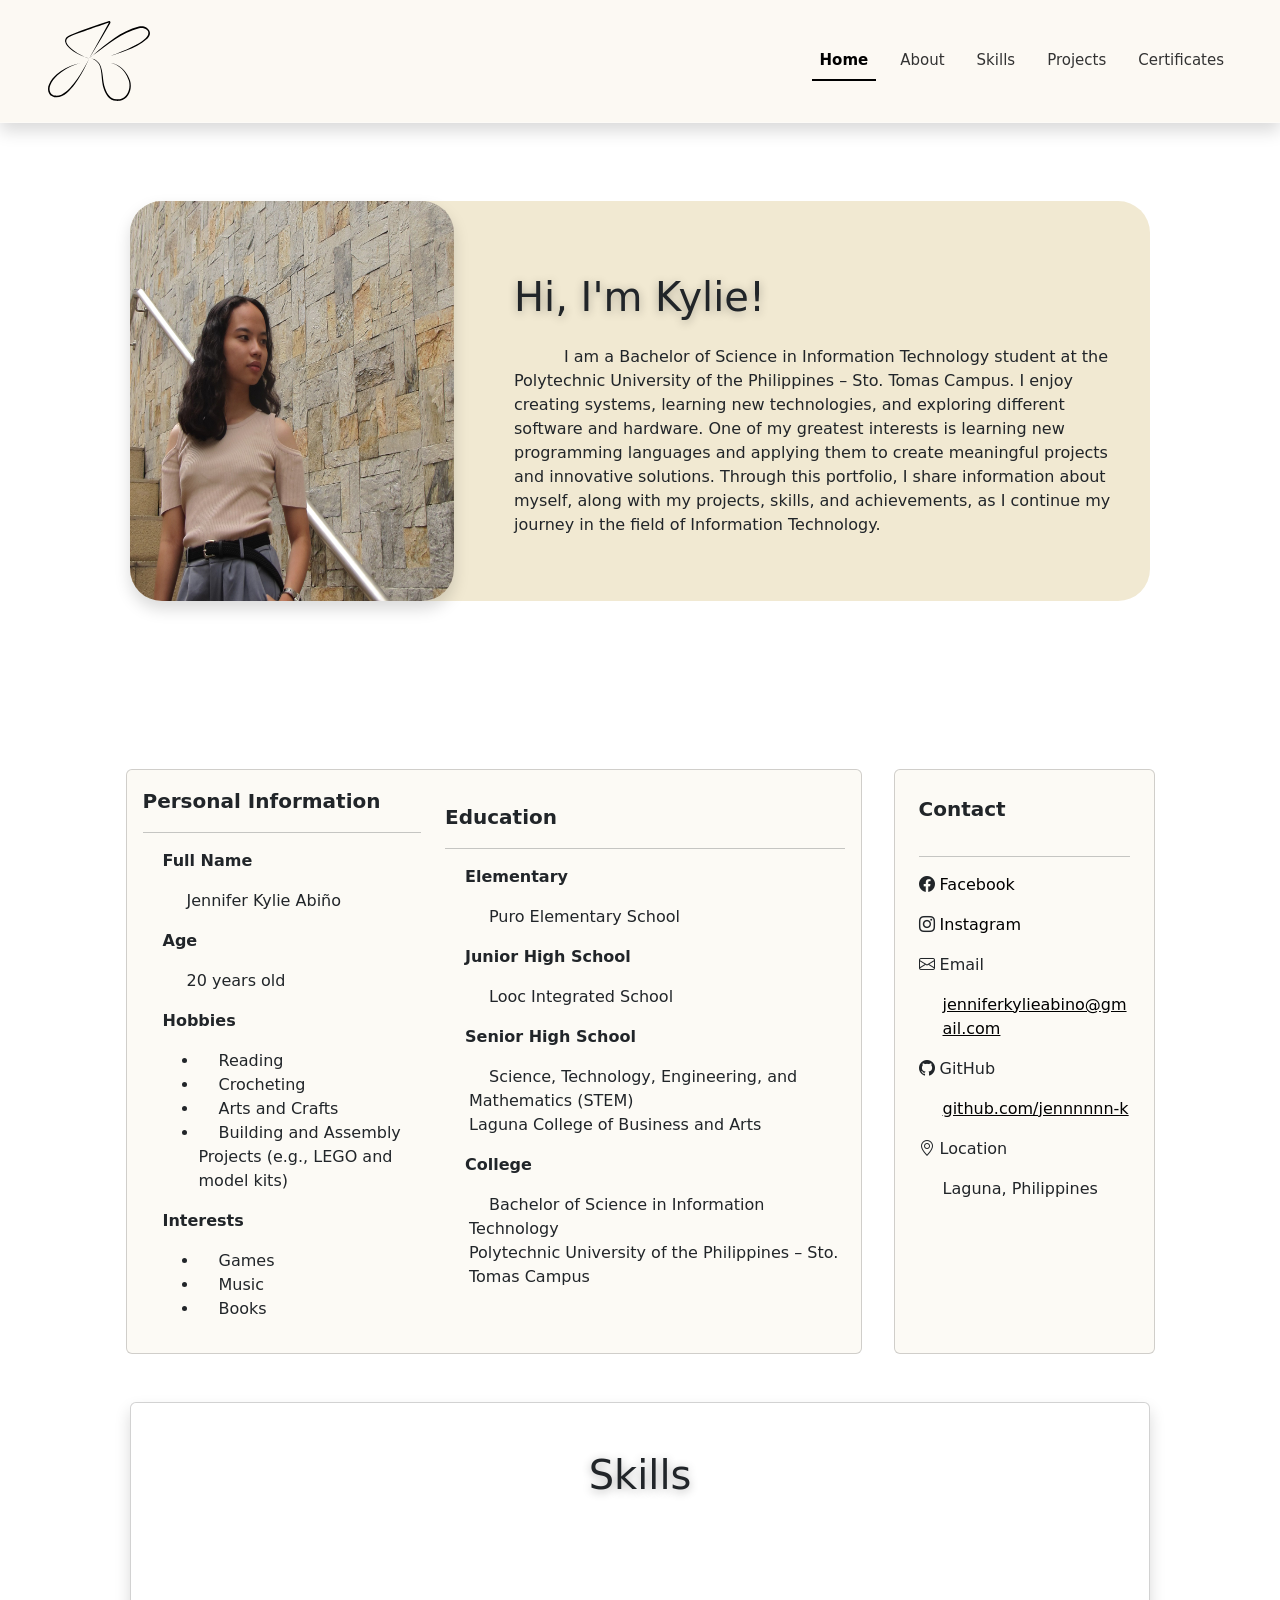
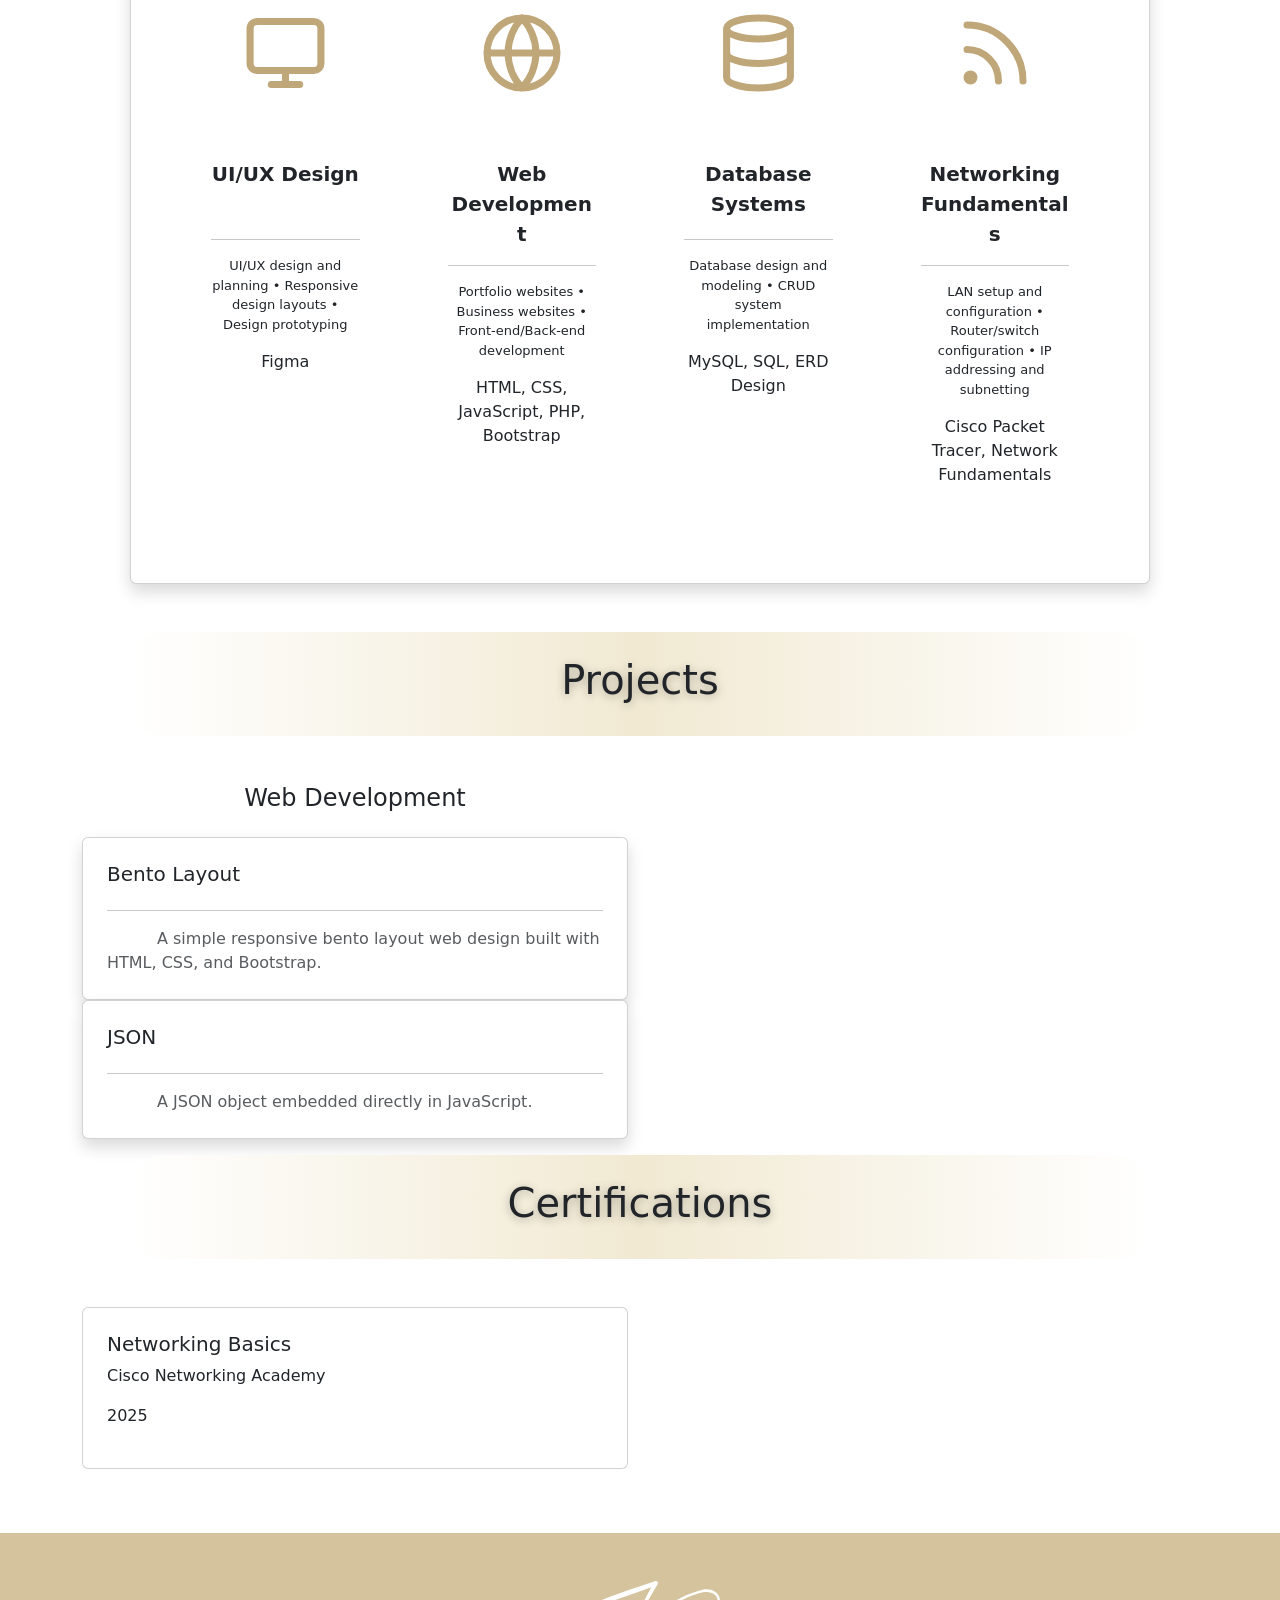
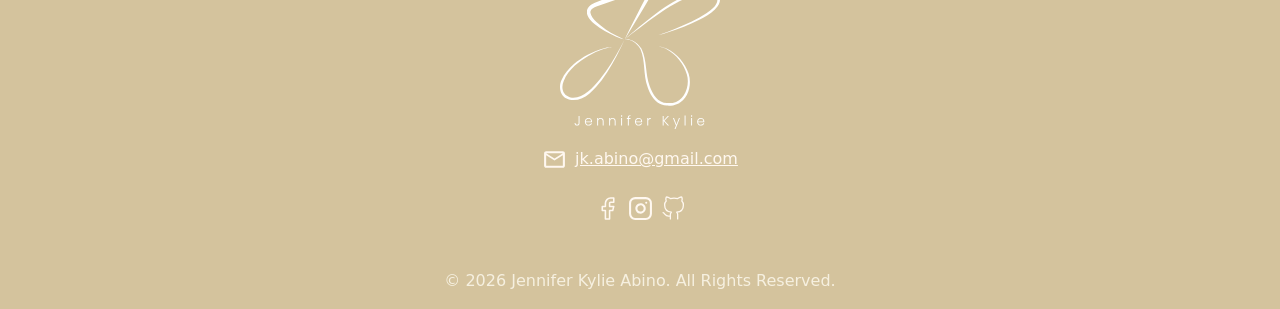
==== commit 9f9b7d0f: "Added act 2" ====
--- a/index.html
+++ b/index.html
@@ -236,6 +236,13 @@
                                 built with HTML, CSS, and Bootstrap.</div>
                         </div>
                     </a>
+                    <a href="https://jennnnnn-k.github.io/Web-Development/activity_2/" target="_blank" class="text-decoration-none">
+                        <div class="card shadow p-4">
+                            <div class="h5">JSON</div>
+                            <hr>
+                            <div class="text-muted" style="text-indent: 50px;">A JSON object embedded directly in JavaScript.</div>
+                        </div>
+                    </a>
                 </div>
             </div>
 
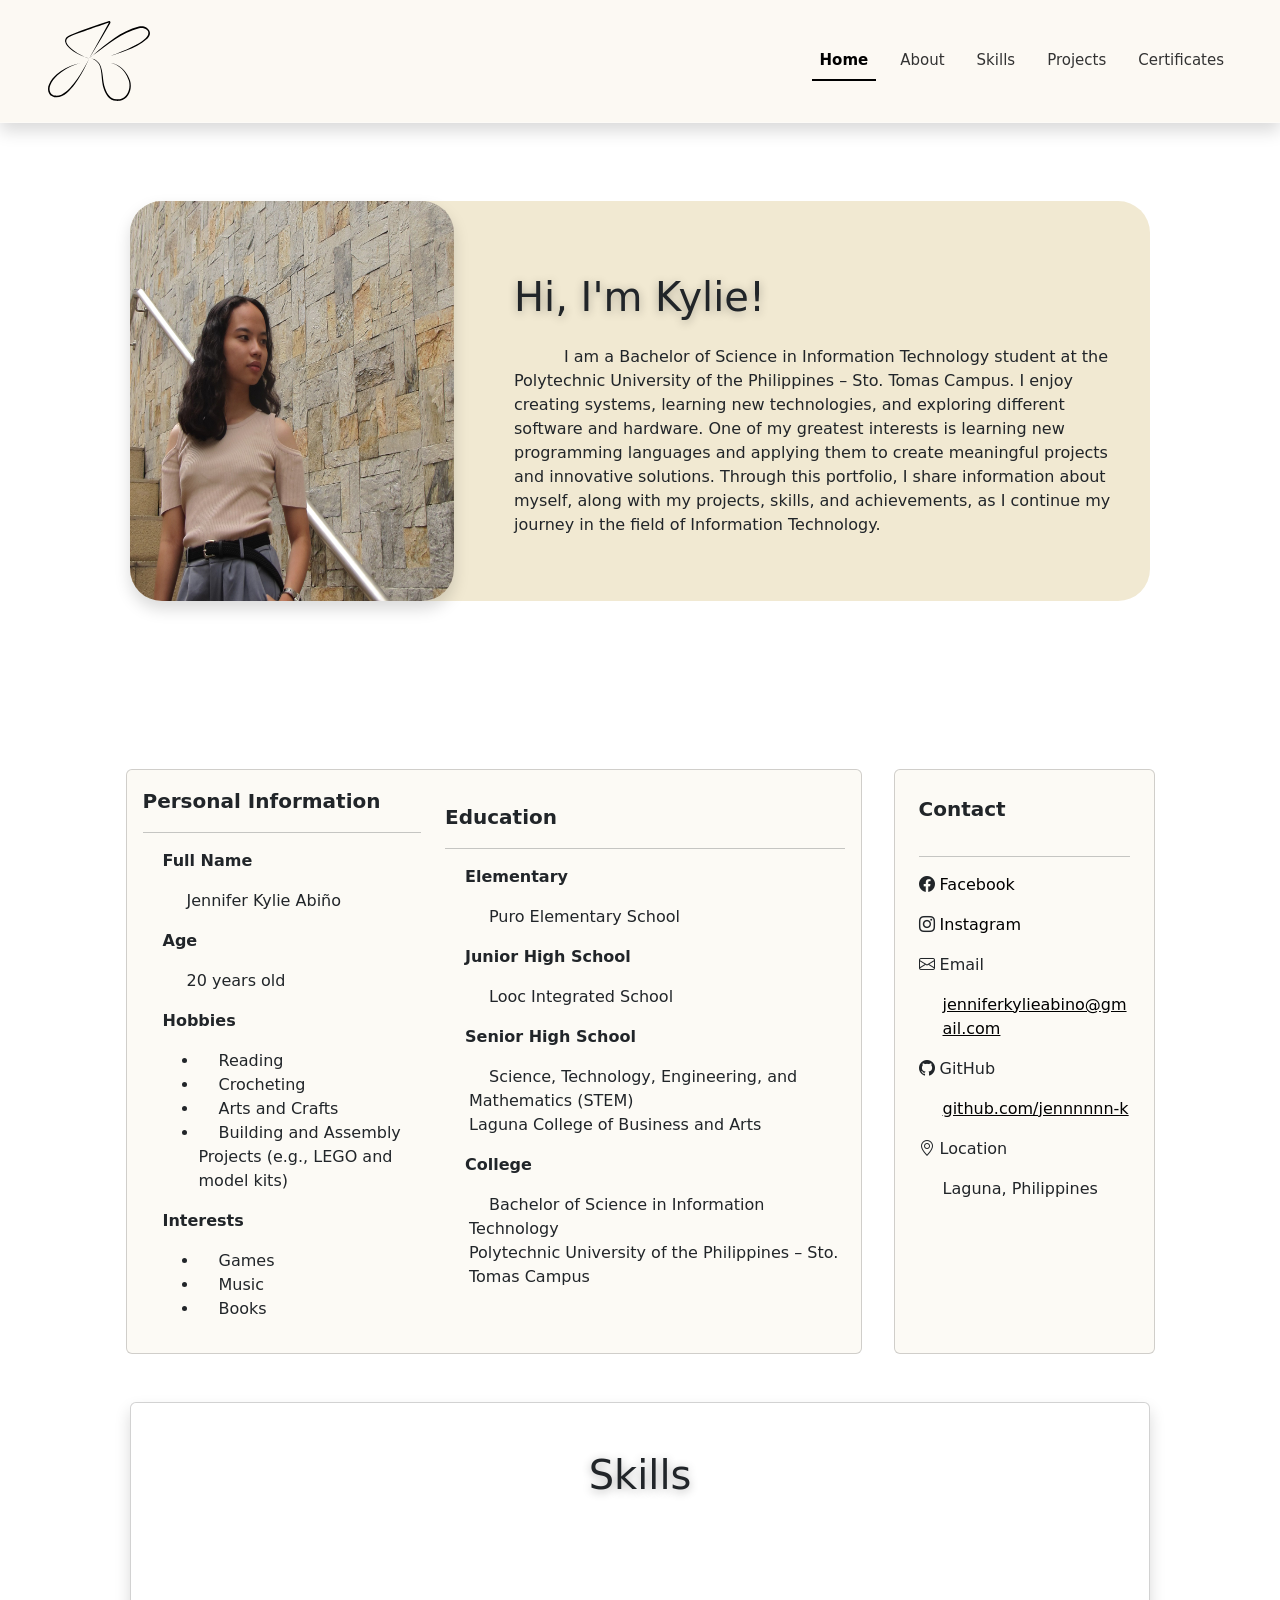
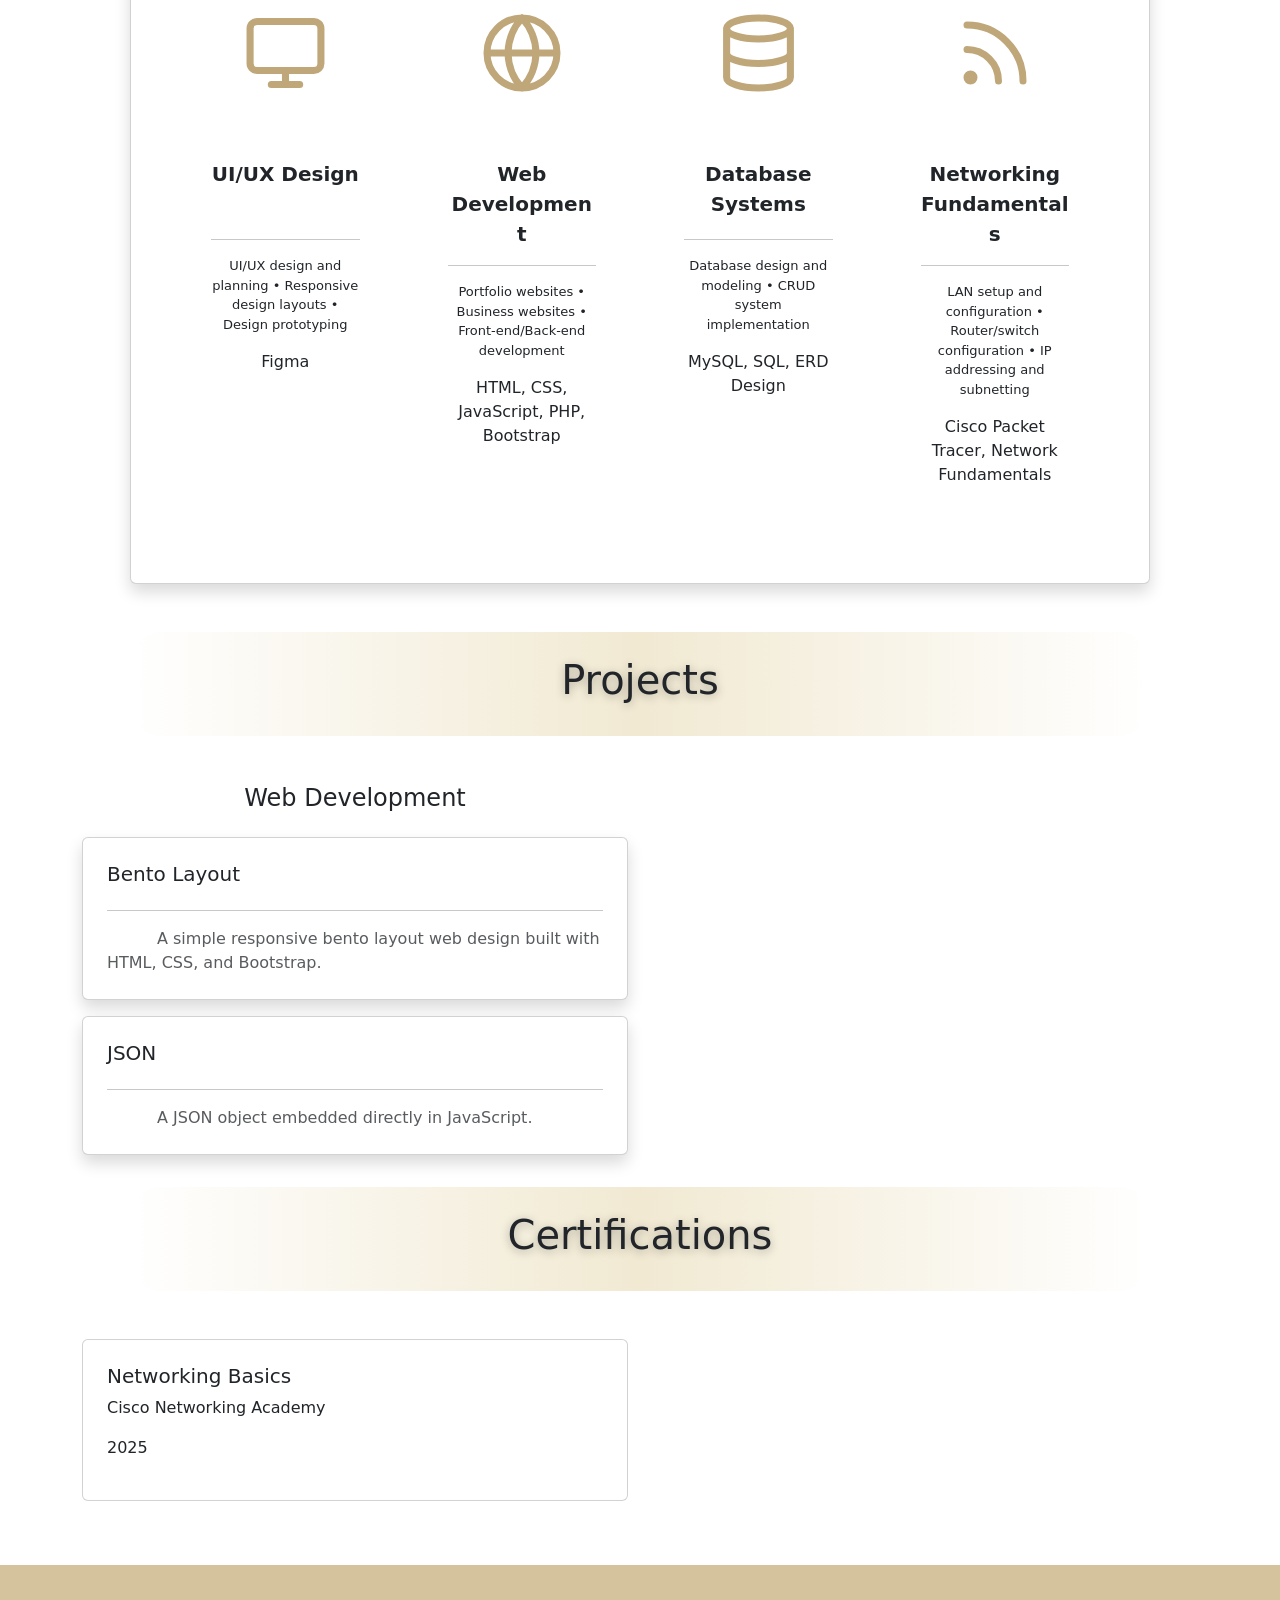
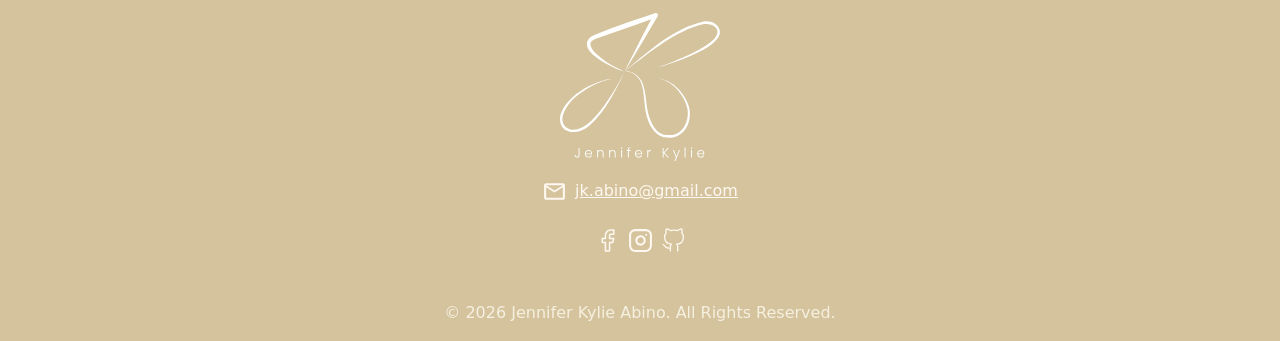
==== commit 5792a65f: "Added Activity 2" ====
--- a/index.html
+++ b/index.html
@@ -228,7 +228,7 @@
                 <div class="col-lg-6 col-sm-12">
                     <div class="h4 text-center mb-4">Web Development</div>
                     <a href="https://jennnnnn-k.github.io/Web-Development/bento_layout/" target="_blank" class="text-decoration-none">
-                        <div class="card shadow p-4">
+                        <div class="card shadow p-4 mb-3">
                             <div class="h5">Bento Layout</div>
                             <hr>
                             <div class="text-muted" style="text-indent: 50px;">A simple responsive bento layout web
@@ -237,7 +237,7 @@
                         </div>
                     </a>
                     <a href="https://jennnnnn-k.github.io/Web-Development/activity_2/" target="_blank" class="text-decoration-none">
-                        <div class="card shadow p-4">
+                        <div class="card shadow p-4 mb-3">
                             <div class="h5">JSON</div>
                             <hr>
                             <div class="text-muted" style="text-indent: 50px;">A JSON object embedded directly in JavaScript.</div>
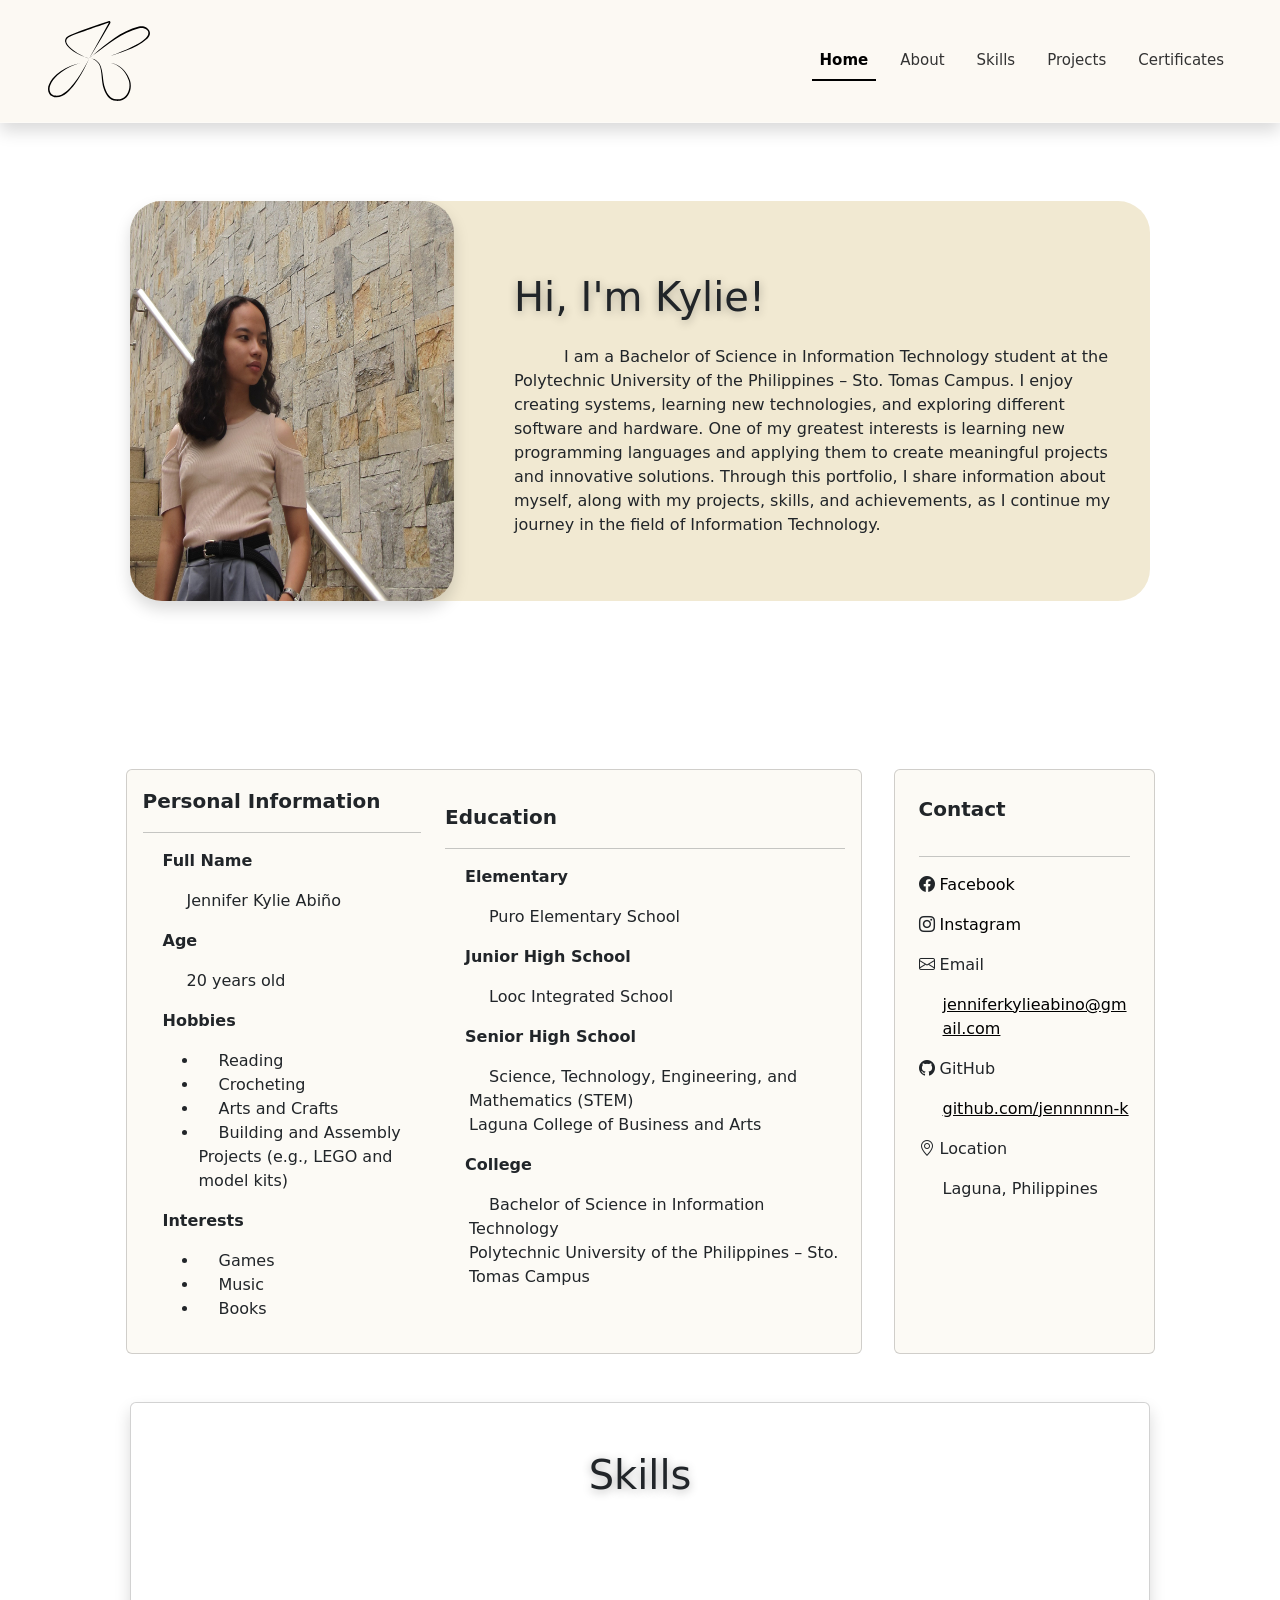
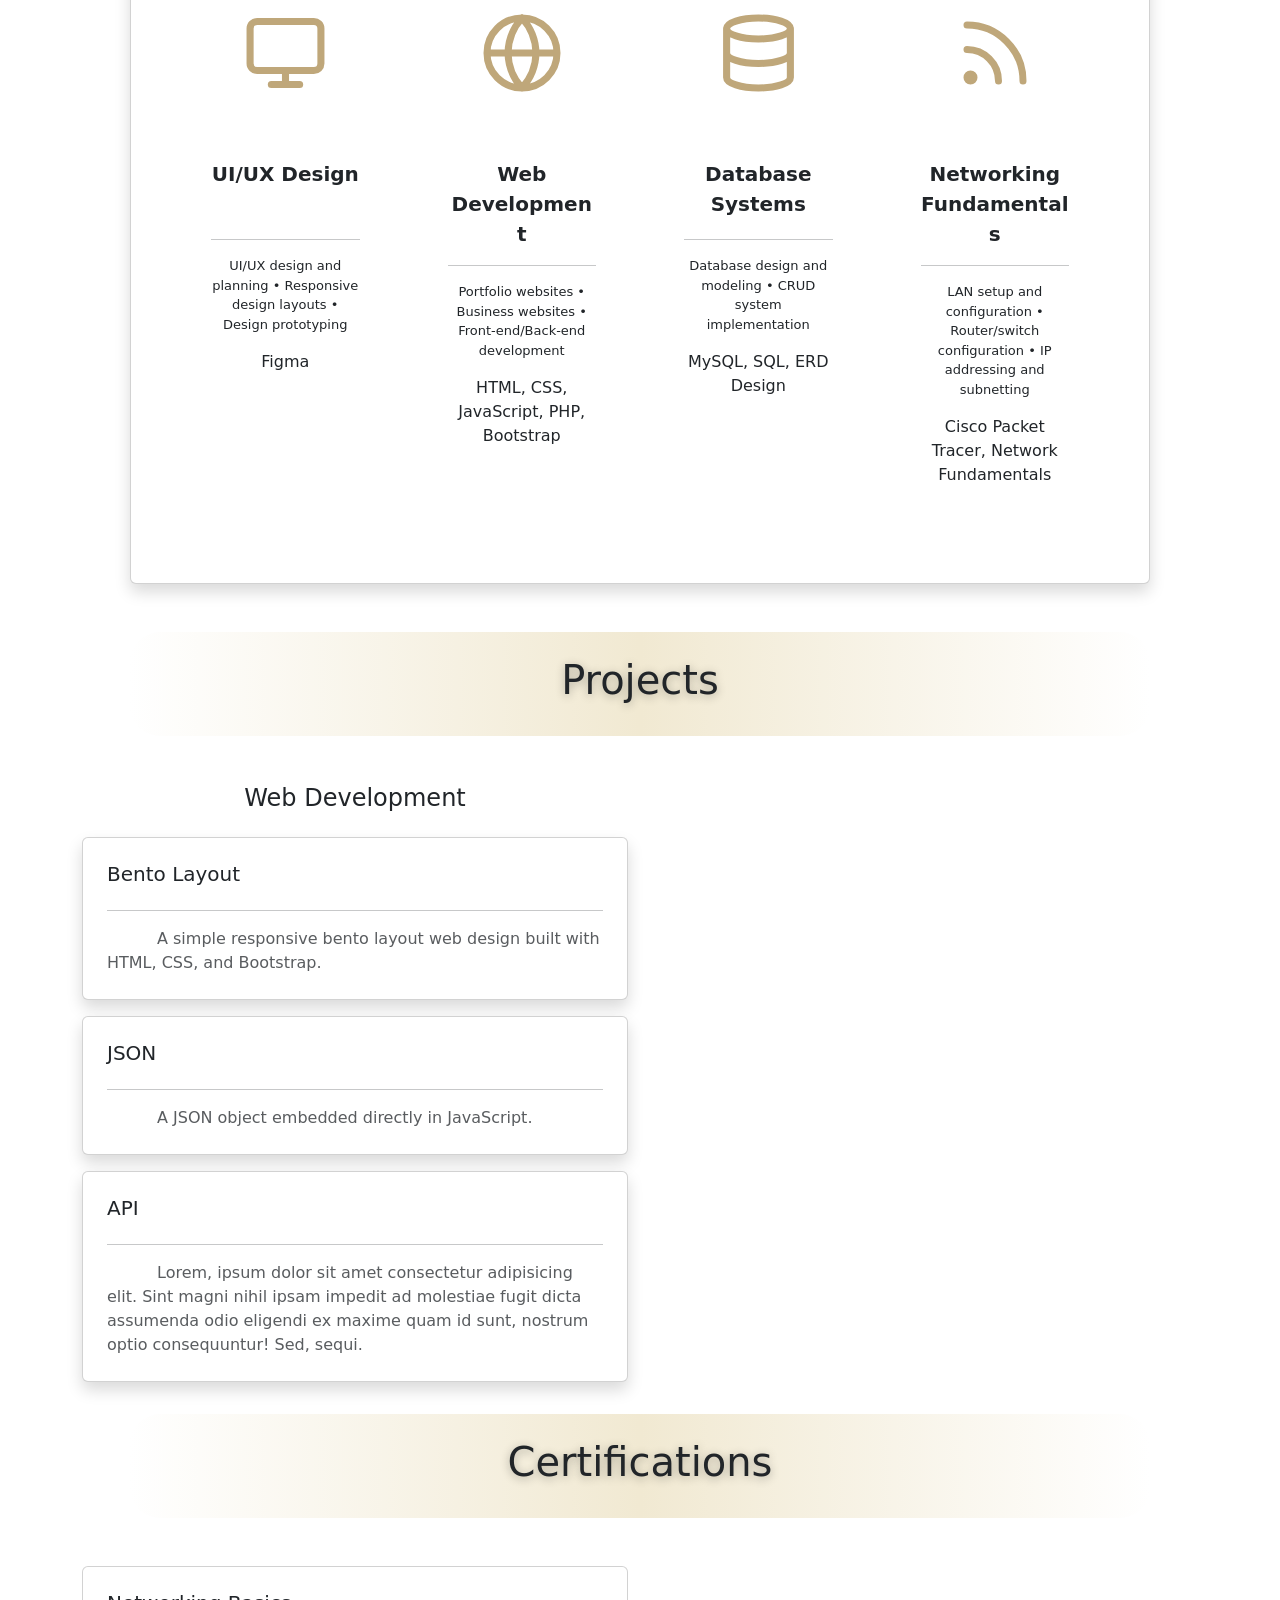
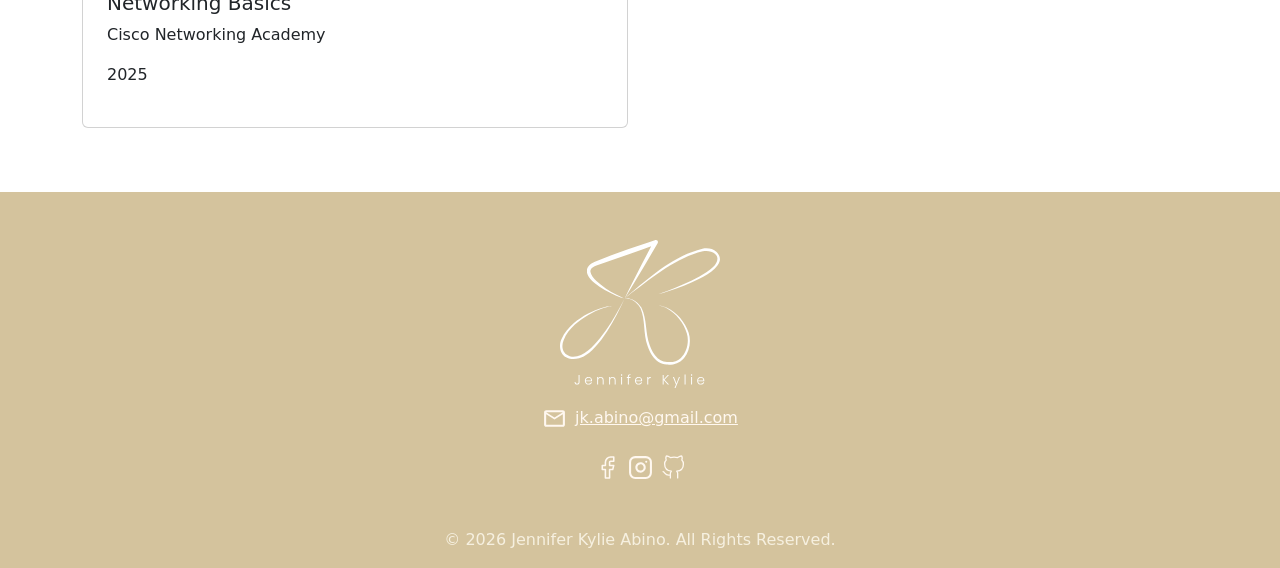
==== commit 92f6c3b1: "added API project" ====
--- a/index.html
+++ b/index.html
@@ -243,6 +243,13 @@
                             <div class="text-muted" style="text-indent: 50px;">A JSON object embedded directly in JavaScript.</div>
                         </div>
                     </a>
+                    <a href="https://jennnnnn-k.github.io/Web-Development/API/" target="_blank" class="text-decoration-none">
+                        <div class="card shadow p-4 mb-3">
+                            <div class="h5">API</div>
+                            <hr>
+                            <div class="text-muted" style="text-indent: 50px;">Lorem, ipsum dolor sit amet consectetur adipisicing elit. Sint magni nihil ipsam impedit ad molestiae fugit dicta assumenda odio eligendi ex maxime quam id sunt, nostrum optio consequuntur! Sed, sequi.</div>
+                        </div>
+                    </a>
                 </div>
             </div>
 
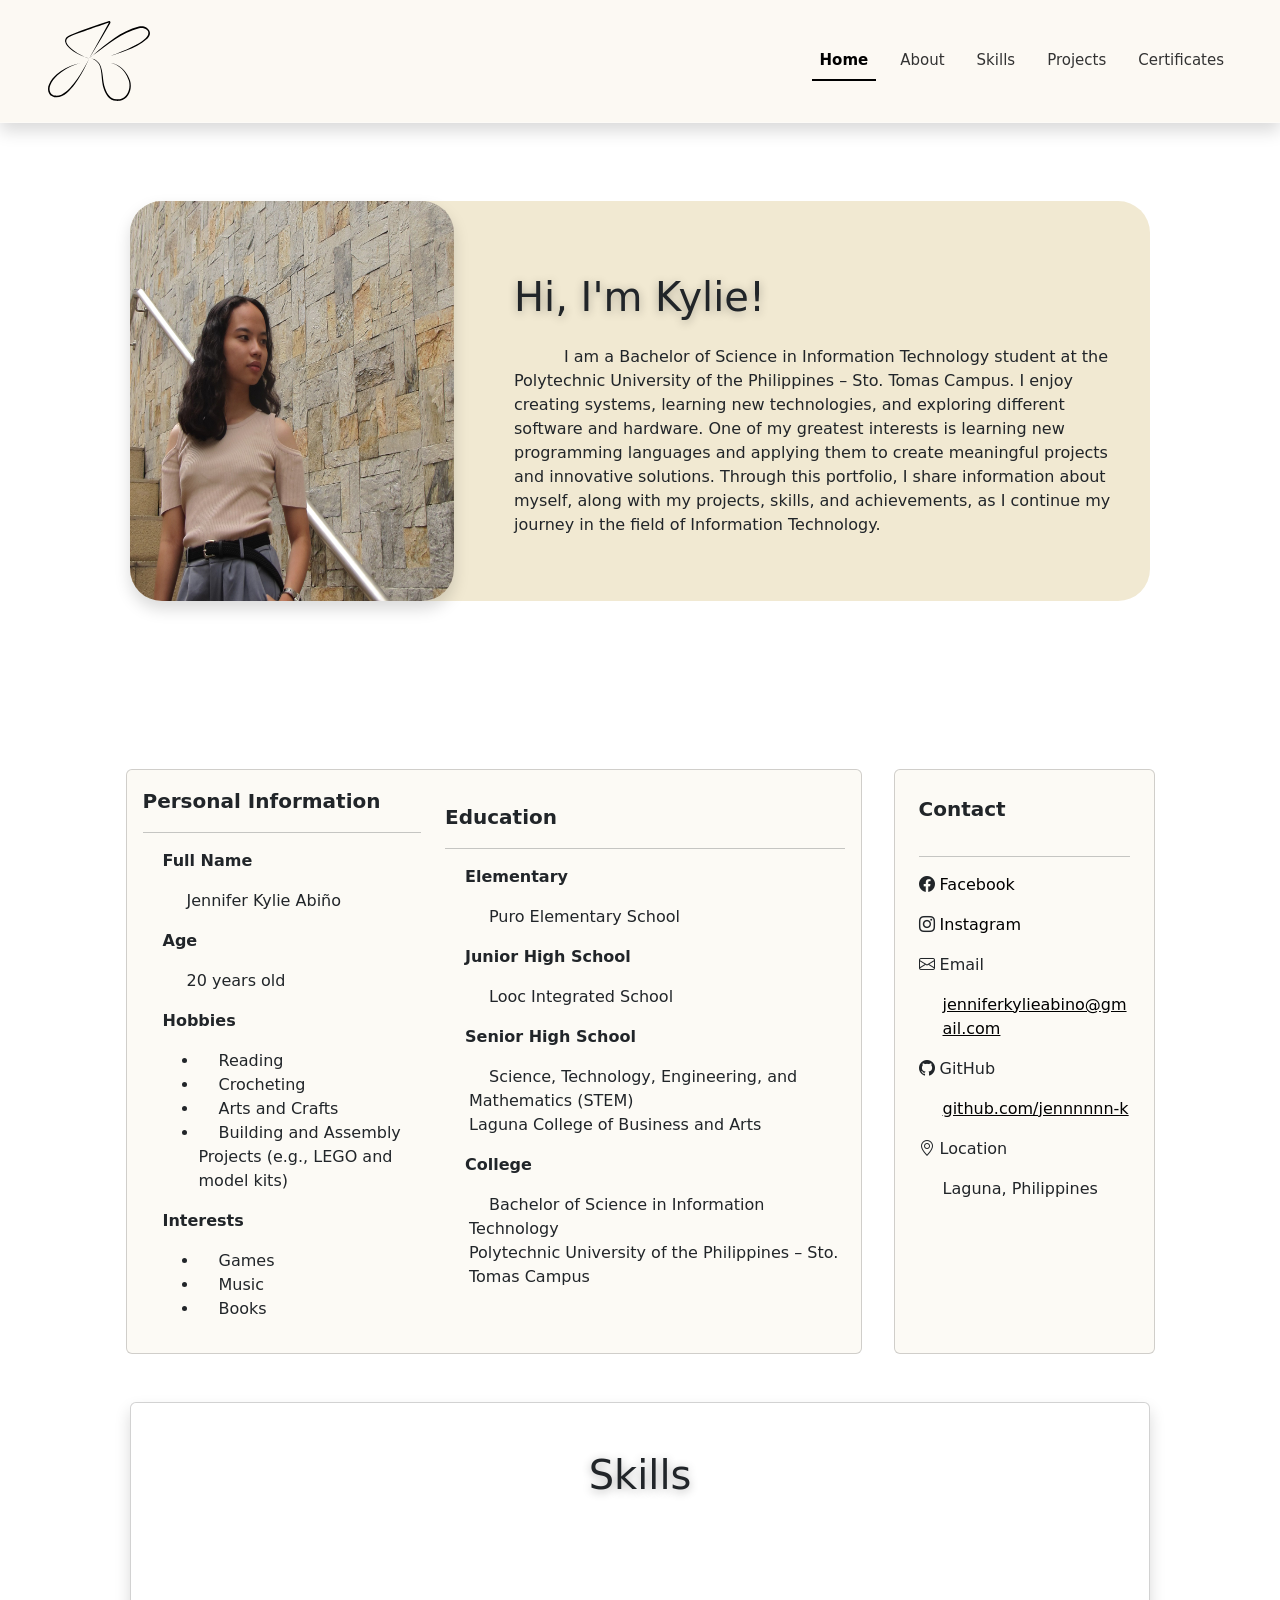
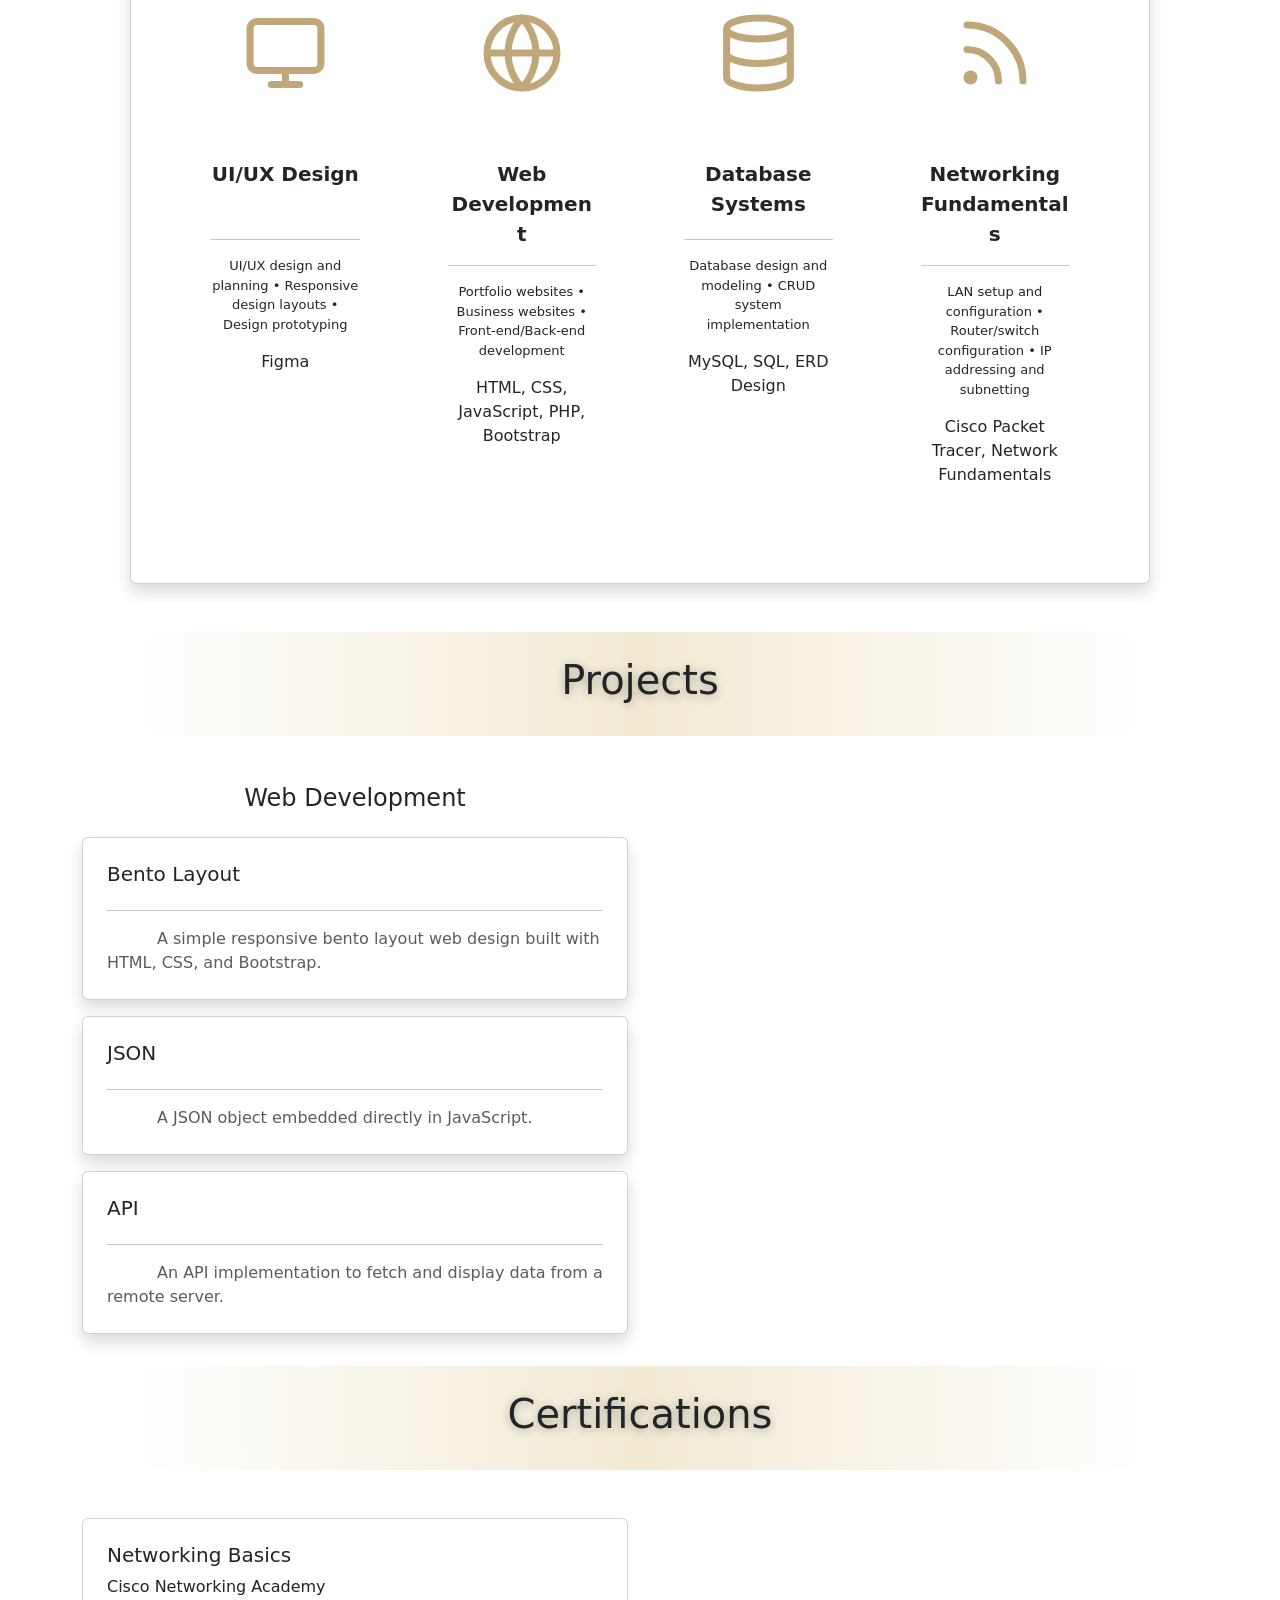
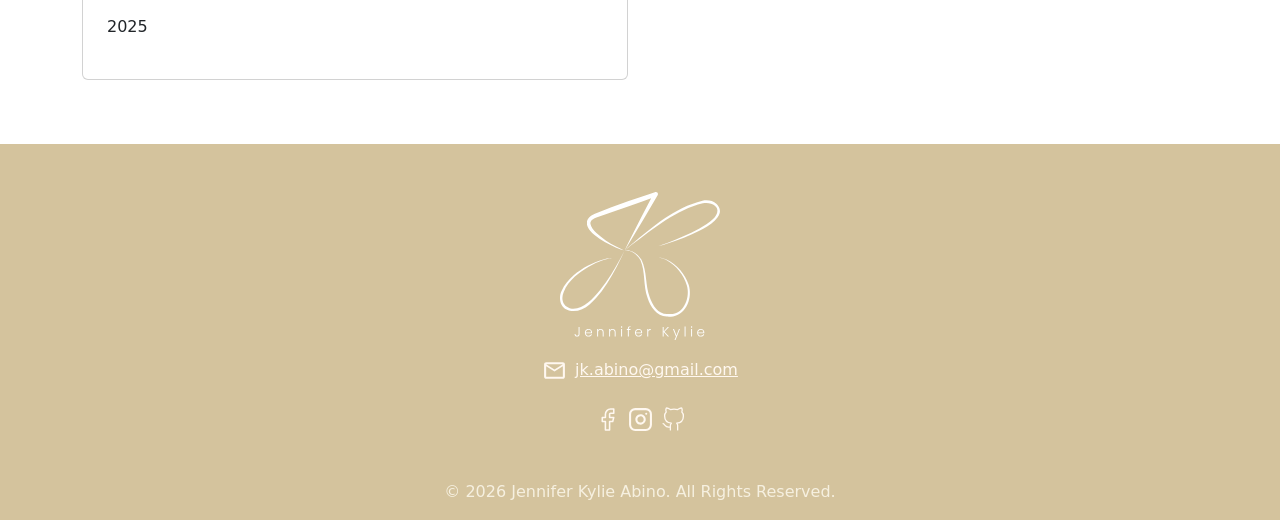
==== commit 2a51728c: "^^" ====
--- a/index.html
+++ b/index.html
@@ -247,7 +247,7 @@
                         <div class="card shadow p-4 mb-3">
                             <div class="h5">API</div>
                             <hr>
-                            <div class="text-muted" style="text-indent: 50px;">Lorem, ipsum dolor sit amet consectetur adipisicing elit. Sint magni nihil ipsam impedit ad molestiae fugit dicta assumenda odio eligendi ex maxime quam id sunt, nostrum optio consequuntur! Sed, sequi.</div>
+                            <div class="text-muted" style="text-indent: 50px;">An API implementation to fetch and display data from a remote server.</div>
                         </div>
                     </a>
                 </div>
